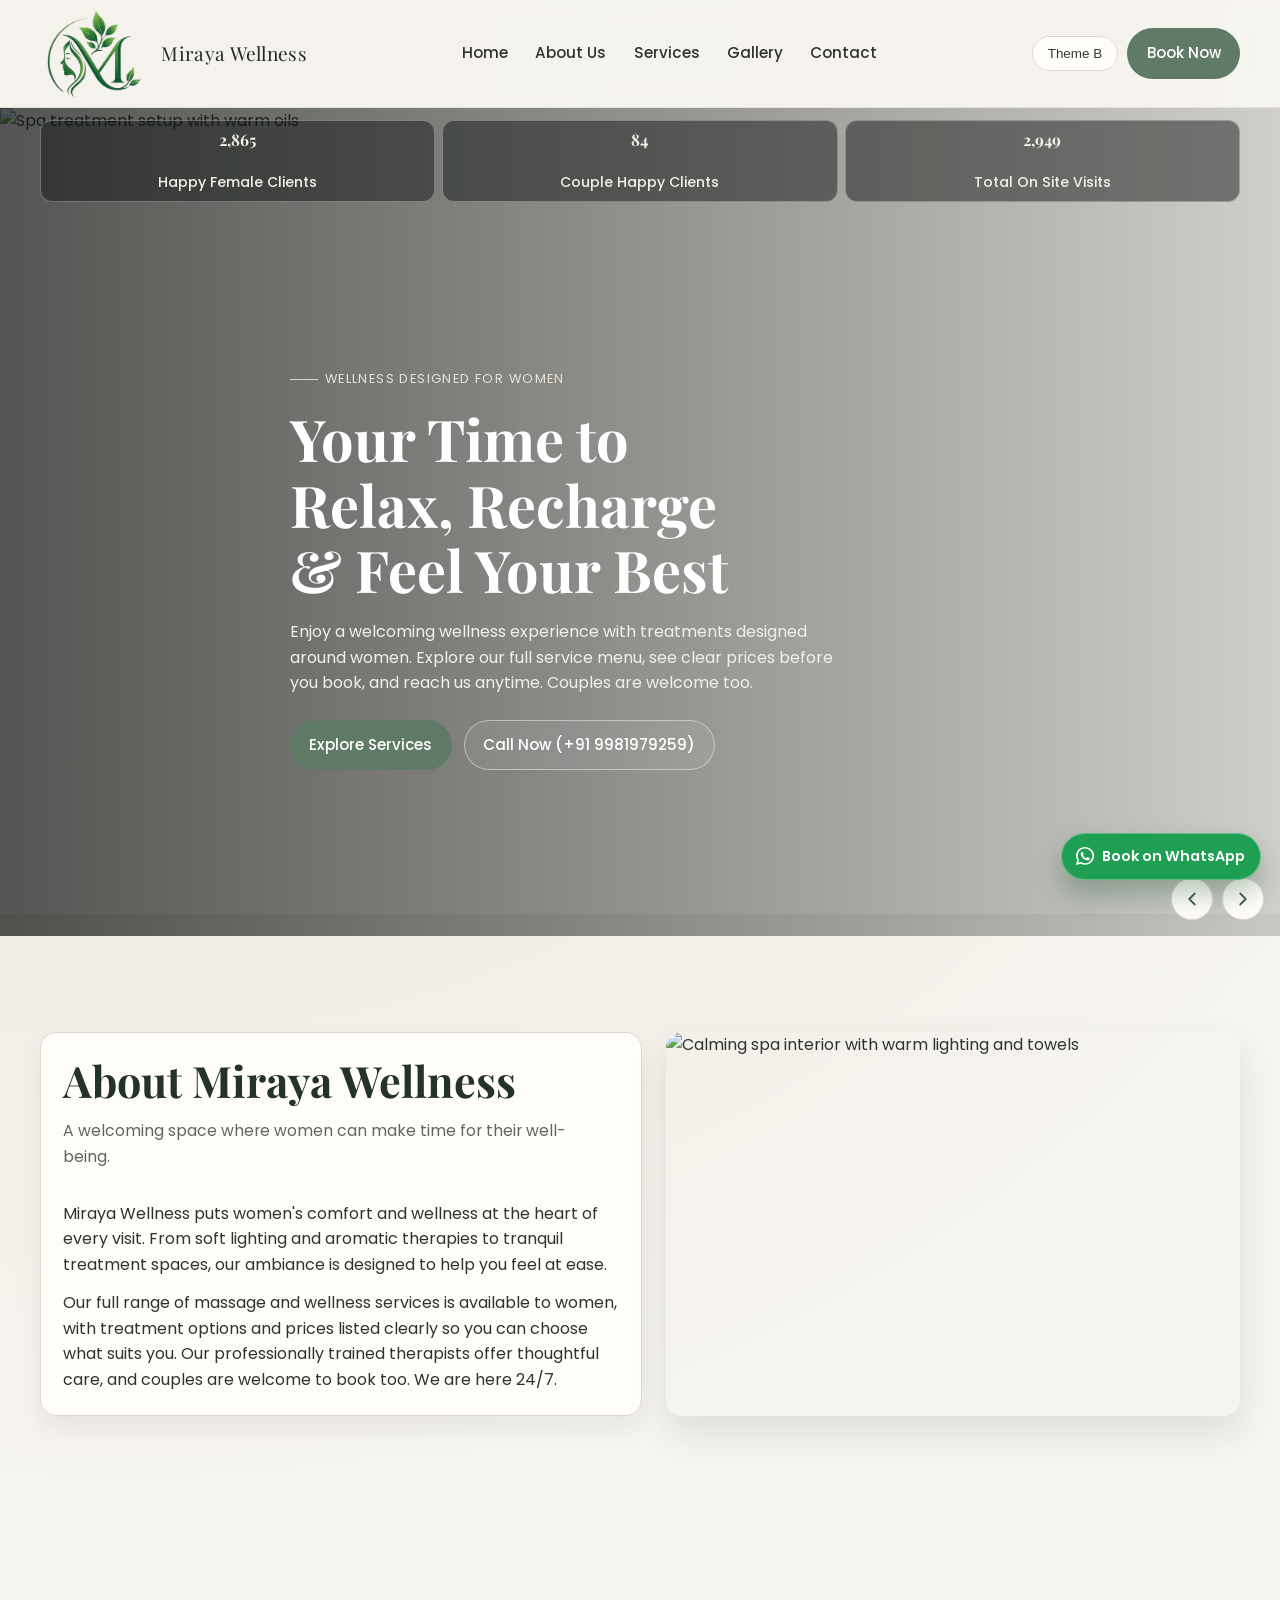
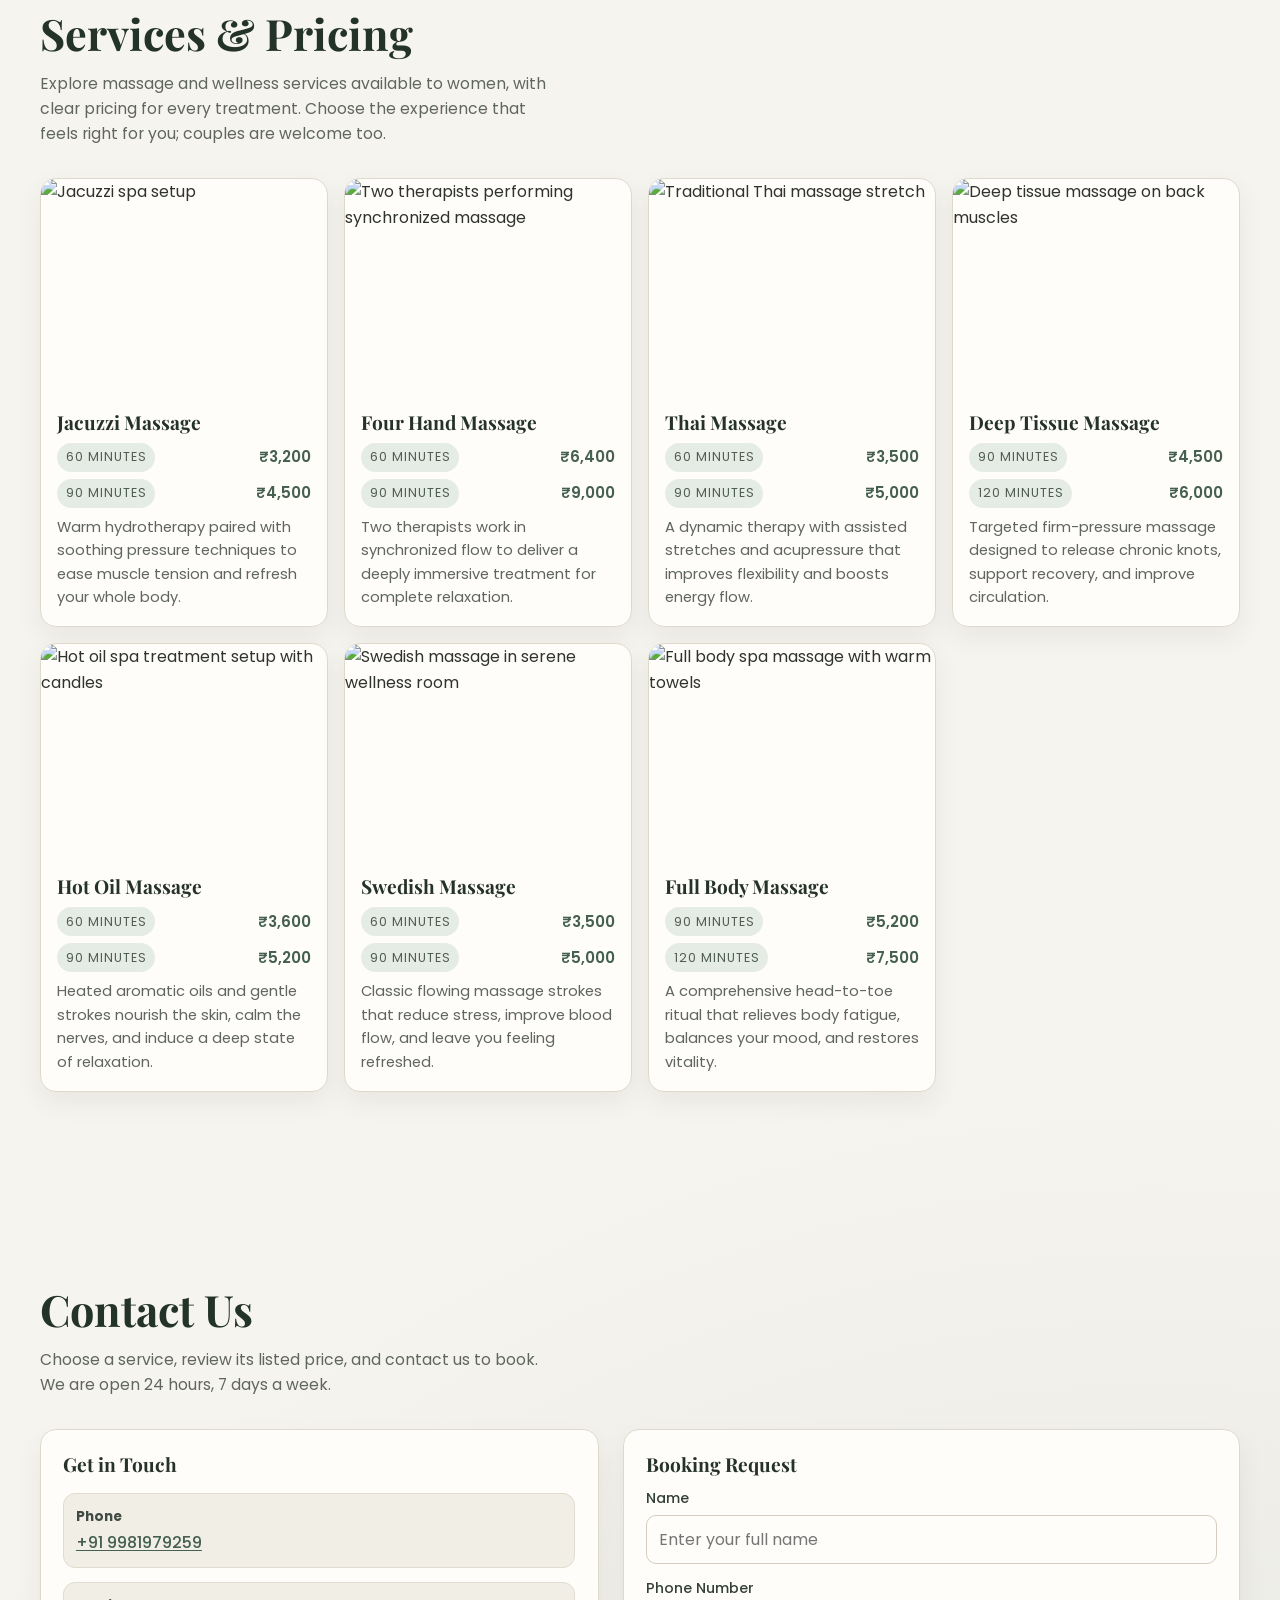
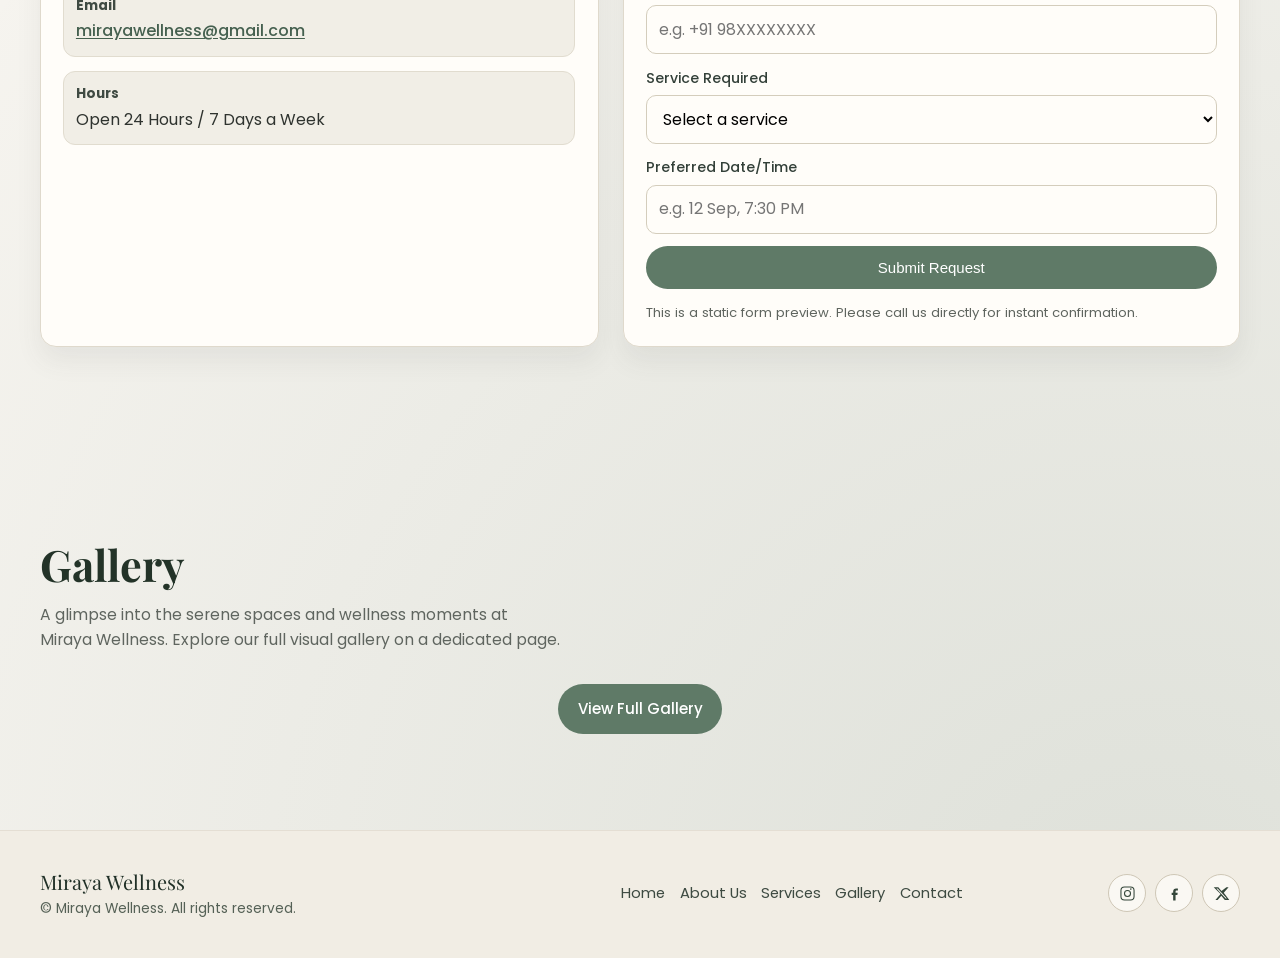
==== index.html @ 585e3d65 "ui fix" ====
﻿<!DOCTYPE html>
<html lang="en">
<head>
  <meta charset="UTF-8" />
  <meta name="viewport" content="width=device-width, initial-scale=1.0" />
  <title>Miraya Wellness | Women's Spa & Wellness</title>
  <meta name="description" content="Women-focused spa and wellness services at Miraya Wellness. Explore treatments with clear pricing and book 24/7. Couples are welcome." />
  <meta name="robots" content="index, follow" />
  <meta name="author" content="Miraya Wellness" />
  <meta name="theme-color" content="#5f7a67" />
  <meta name="theme-color" media="(prefers-color-scheme: dark)" content="#121816" />
  <link rel="canonical" href="https://www.mirayawellness.com/" />
  <link rel="icon" type="image/x-icon" href="assets/favicon.ico" />
  <link rel="icon" type="image/png" sizes="16x16" href="assets/favicon-16x16.png" />
  <link rel="icon" type="image/png" sizes="32x32" href="assets/favicon-32x32.png" />
  <link rel="apple-touch-icon" sizes="180x180" href="assets/apple-touch-icon.png" />
  <link rel="manifest" href="assets/site.webmanifest" />

  <meta property="og:type" content="website" />
  <meta property="og:site_name" content="Miraya Wellness" />
  <meta property="og:title" content="Miraya Wellness | Women's Spa & Wellness" />
  <meta property="og:description" content="Women-focused spa and wellness services, clear treatment pricing, and 24/7 booking. Couples are welcome." />
  <meta property="og:url" content="https://www.mirayawellness.com/" />
  <meta property="og:image" content="https://images.unsplash.com/photo-1544161515-4ab6ce6db874?auto=format&fit=crop&w=1600&q=80" />
  <meta property="og:image:alt" content="Serene spa room at Miraya Wellness" />

  <meta name="twitter:card" content="summary_large_image" />
  <meta name="twitter:title" content="Miraya Wellness | Women's Spa & Wellness" />
  <meta name="twitter:description" content="Women-focused spa and wellness services with clear pricing and 24/7 booking. Couples are welcome." />
  <meta name="twitter:image" content="https://images.unsplash.com/photo-1544161515-4ab6ce6db874?auto=format&fit=crop&w=1600&q=80" />
  <link rel="preconnect" href="https://fonts.googleapis.com" />
  <link rel="preconnect" href="https://fonts.gstatic.com" crossorigin />
  <link href="https://fonts.googleapis.com/css2?family=Playfair+Display:wght@500;600;700&family=Poppins:wght@300;400;500;600&display=swap" rel="stylesheet" />
    <link rel="stylesheet" href="assets/index.css" />
</head>
<body data-theme="a">
  <header class="site-header">
    <div class="container header-wrap">
      <a href="#home" class="brand" aria-label="Miraya Wellness home">
        <img class="brand-mark" src="assets/logo-source3.png" alt="Miraya Wellness logo" loading="eager" />
        <span class="brand-name">Miraya Wellness</span>
      </a>

      <nav class="nav" aria-label="Primary navigation">
        <button class="menu-toggle" id="menuToggle" aria-expanded="false" aria-controls="mobileMenu" aria-label="Toggle menu">
          <span></span>
          <span></span>
          <span></span>
        </button>
        <ul class="nav-links" id="mobileMenu">
          <li><a href="#home">Home</a></li>
          <li><a href="#about">About Us</a></li>
          <li><a href="#services">Services</a></li>
          <li><a href="gallery.html">Gallery</a></li>
          <li><a href="#contact">Contact</a></li>
        </ul>
      </nav>

      <div class="header-actions">
        <button type="button" class="theme-switch" id="themeSwitch" aria-label="Switch color theme" aria-pressed="false">Theme B</button>
        <a class="btn btn-primary" href="#contact">Book Now</a>
      </div>
    </div>
  </header>

  <main>
    <section class="hero" id="home">
      <div class="hero-carousel gallery-carousel" id="galleryCarousel" role="region" aria-roledescription="carousel" aria-label="Spa and wellness photos">
        <div class="gallery-preview-grid" id="galleryTrack">
          <figure class="gallery-preview-item">
            <img src="https://images.unsplash.com/photo-1600334129128-685c5582fd35?auto=format&fit=crop&w=1600&q=80" alt="Spa treatment setup with warm oils" fetchpriority="high" />
          </figure>
          <figure class="gallery-preview-item">
            <img src="https://images.unsplash.com/photo-1544161515-4ab6ce6db874?auto=format&fit=crop&w=1600&q=80" alt="Serene massage room ambiance" />
          </figure>
          <figure class="gallery-preview-item">
            <img src="https://images.unsplash.com/photo-1515377905703-c4788e51af15?auto=format&fit=crop&w=1600&q=80" alt="Relaxing spa environment with towels and candles" />
          </figure>
          <figure class="gallery-preview-item">
            <img src="https://images.unsplash.com/photo-1487412720507-e7ab37603c6f?auto=format&fit=crop&w=1600&q=80" alt="Wellness beauty and skin care session" />
          </figure>
          <figure class="gallery-preview-item">
            <img src="https://images.unsplash.com/photo-1570172619644-dfd03ed5d881?auto=format&fit=crop&w=1600&q=80" alt="Traditional Thai massage stretch" />
          </figure>
        </div>
      </div>
      <div class="hero-carousel-controls gallery-carousel-controls">
        <button class="gallery-carousel-button" id="galleryPrevious" type="button" aria-label="Previous gallery image">
          <svg viewBox="0 0 24 24" aria-hidden="true"><path d="m15 18-6-6 6-6" /></svg>
        </button>
        <button class="gallery-carousel-button" id="galleryNext" type="button" aria-label="Next gallery image">
          <svg viewBox="0 0 24 24" aria-hidden="true"><path d="m9 18 6-6-6-6" /></svg>
        </button>
      </div>
      <div class="container hero-content">
        <span class="eyebrow">Wellness Designed for Women</span>
        <h1>Your Time to Relax, Recharge & Feel Your Best</h1>
        <p>Enjoy a welcoming wellness experience with treatments designed around women. Explore our full service menu, see clear prices before you book, and reach us anytime. Couples are welcome too.</p>
        <div class="hero-cta">
          <a href="#services" class="btn btn-primary">Explore Services</a>
          <a href="tel:+919981979259" class="btn btn-outline">Call Now (+91 9981979259)</a>
        </div>
      </div>
      <div class="container hero-stats" aria-label="Miraya Wellness statistics">
        <div class="stats-grid">
          <article class="stat-card">
            <p class="stat-value">2,865</p>
            <h2 class="stat-label">Happy Female Clients</h2>
          </article>
          <article class="stat-card">
            <p class="stat-value">84</p>
            <h2 class="stat-label">Couple Happy Clients</h2>
          </article>
          <article class="stat-card">
            <p class="stat-value">2,949</p>
            <h2 class="stat-label">Total On Site Visits</h2>
          </article>
        </div>
      </div>
    </section>

    <section class="section" id="about">
      <div class="container about-grid">
        <article class="about-card reveal">
          <h2 class="section-title">About Miraya Wellness</h2>
          <p class="section-subtitle">A welcoming space where women can make time for their well-being.</p>
          <p>Miraya Wellness puts women's comfort and wellness at the heart of every visit. From soft lighting and aromatic therapies to tranquil treatment spaces, our ambiance is designed to help you feel at ease.</p>
          <p>Our full range of massage and wellness services is available to women, with treatment options and prices listed clearly so you can choose what suits you. Our professionally trained therapists offer thoughtful care, and couples are welcome to book too. We are here 24/7.</p>
        </article>
        <figure class="about-image reveal">
          <img src="https://images.unsplash.com/photo-1519823551278-64ac92734fb1?auto=format&fit=crop&w=1200&q=80" alt="Calming spa interior with warm lighting and towels" loading="lazy" />
        </figure>
      </div>
    </section>

    <section class="section" id="services">
      <div class="container">
        <h2 class="section-title reveal">Services & Pricing</h2>
        <p class="section-subtitle reveal">Explore massage and wellness services available to women, with clear pricing for every treatment. Choose the experience that feels right for you; couples are welcome too.</p>

        <div class="services-grid">
          <article class="service-card reveal">
            <img class="service-image" src="https://images.unsplash.com/photo-1540555700478-4be289fbecef?auto=format&fit=crop&w=900&q=80" alt="Jacuzzi spa setup" loading="lazy" />
            <div class="service-body">
              <div class="service-head">
                <h3 class="service-name">Jacuzzi Massage</h3>
              </div>
              <div class="service-options">
                <div class="service-option">
                  <span class="duration">60 Minutes</span>
                  <span class="price">₹3,200</span>
                </div>
                <div class="service-option">
                  <span class="duration">90 Minutes</span>
                  <span class="price">₹4,500</span>
                </div>
              </div>
              <p>Warm hydrotherapy paired with soothing pressure techniques to ease muscle tension and refresh your whole body.</p>
            </div>
          </article>

          <article class="service-card reveal">
            <img class="service-image" src="https://images.unsplash.com/photo-1616394584738-fc6e612e71b9?auto=format&fit=crop&w=900&q=80" alt="Two therapists performing synchronized massage" loading="lazy" />
            <div class="service-body">
              <div class="service-head">
                <h3 class="service-name">Four Hand Massage</h3>
              </div>
              <div class="service-options">
                <div class="service-option">
                  <span class="duration">60 Minutes</span>
                  <span class="price">₹6,400</span>
                </div>
                <div class="service-option">
                  <span class="duration">90 Minutes</span>
                  <span class="price">₹9,000</span>
                </div>
              </div>
              <p>Two therapists work in synchronized flow to deliver a deeply immersive treatment for complete relaxation.</p>
            </div>
          </article>

          <article class="service-card reveal">
            <img class="service-image" src="https://images.unsplash.com/photo-1570172619644-dfd03ed5d881?auto=format&fit=crop&w=900&q=80" alt="Traditional Thai massage stretch" loading="lazy" />
            <div class="service-body">
              <div class="service-head">
                <h3 class="service-name">Thai Massage</h3>
              </div>
              <div class="service-options">
                <div class="service-option">
                  <span class="duration">60 Minutes</span>
                  <span class="price">₹3,500</span>
                </div>
                <div class="service-option">
                  <span class="duration">90 Minutes</span>
                  <span class="price">₹5,000</span>
                </div>
              </div>
              <p>A dynamic therapy with assisted stretches and acupressure that improves flexibility and boosts energy flow.</p>
            </div>
          </article>

          <article class="service-card reveal">
            <img class="service-image" src="https://images.unsplash.com/photo-1470252649378-9c29740c9fa8?auto=format&fit=crop&w=900&q=80" alt="Deep tissue massage on back muscles" loading="lazy" />
            <div class="service-body">
              <div class="service-head">
                <h3 class="service-name">Deep Tissue Massage</h3>
              </div>
              <div class="service-options">
                <div class="service-option">
                  <span class="duration">90 Minutes</span>
                  <span class="price">₹4,500</span>
                </div>
                <div class="service-option">
                  <span class="duration">120 Minutes</span>
                  <span class="price">₹6,000</span>
                </div>
              </div>
              <p>Targeted firm-pressure massage designed to release chronic knots, support recovery, and improve circulation.</p>
            </div>
          </article>

          <article class="service-card reveal">
            <img class="service-image" src="https://images.unsplash.com/photo-1600334129128-685c5582fd35?auto=format&fit=crop&w=900&q=80" alt="Hot oil spa treatment setup with candles" loading="lazy" />
            <div class="service-body">
              <div class="service-head">
                <h3 class="service-name">Hot Oil Massage</h3>
              </div>
              <div class="service-options">
                <div class="service-option">
                  <span class="duration">60 Minutes</span>
                  <span class="price">₹3,600</span>
                </div>
                <div class="service-option">
                  <span class="duration">90 Minutes</span>
                  <span class="price">₹5,200</span>
                </div>
              </div>
              <p>Heated aromatic oils and gentle strokes nourish the skin, calm the nerves, and induce a deep state of relaxation.</p>
            </div>
          </article>

          <article class="service-card reveal">
            <img class="service-image" src="https://images.unsplash.com/photo-1596178065887-1198b6148b2b?auto=format&fit=crop&w=900&q=80" alt="Swedish massage in serene wellness room" loading="lazy" />
            <div class="service-body">
              <div class="service-head">
                <h3 class="service-name">Swedish Massage</h3>
              </div>
              <div class="service-options">
                <div class="service-option">
                  <span class="duration">60 Minutes</span>
                  <span class="price">₹3,500</span>
                </div>
                <div class="service-option">
                  <span class="duration">90 Minutes</span>
                  <span class="price">₹5,000</span>
                </div>
              </div>
              <p>Classic flowing massage strokes that reduce stress, improve blood flow, and leave you feeling refreshed.</p>
            </div>
          </article>

          <article class="service-card reveal">
            <img class="service-image" src="https://images.unsplash.com/photo-1608571423539-e951a7f4a34b?auto=format&fit=crop&w=900&q=80" alt="Full body spa massage with warm towels" loading="lazy" />
            <div class="service-body">
              <div class="service-head">
                <h3 class="service-name">Full Body Massage</h3>
              </div>
              <div class="service-options">
                <div class="service-option">
                  <span class="duration">90 Minutes</span>
                  <span class="price">₹5,200</span>
                </div>
                <div class="service-option">
                  <span class="duration">120 Minutes</span>
                  <span class="price">₹7,500</span>
                </div>
              </div>
              <p>A comprehensive head-to-toe ritual that relieves body fatigue, balances your mood, and restores vitality.</p>
            </div>
          </article>
        </div>
      </div>
    </section>

    <section class="section" id="contact">
      <div class="container">
        <h2 class="section-title reveal">Contact Us</h2>
        <p class="section-subtitle reveal">Choose a service, review its listed price, and contact us to book. We are open 24 hours, 7 days a week.</p>

        <div class="contact-grid">
          <article class="contact-card reveal">
            <h3 class="service-name">Get in Touch</h3>
            <ul class="contact-list">
              <li>
                <strong>Phone</strong>
                <a href="tel:+919981979259">+91 9981979259</a>
              </li>
              <li>
                <strong>Email</strong>
                <a href="mailto:mirayawellness@gmail.com">mirayawellness@gmail.com</a>
              </li>
              <li>
                <strong>Hours</strong>
                Open 24 Hours / 7 Days a Week
              </li>
            </ul>
          </article>

          <article class="form-card reveal">
            <h3 class="service-name">Booking Request</h3>
            <form>
              <div class="field">
                <label for="name">Name</label>
                <input id="name" name="name" type="text" placeholder="Enter your full name" required />
              </div>
              <div class="field">
                <label for="phone">Phone Number</label>
                <input id="phone" name="phone" type="tel" placeholder="e.g. +91 98XXXXXXXX" required />
              </div>
              <div class="field">
                <label for="service">Service Required</label>
                <select id="service" name="service" required>
                  <option value="" selected disabled>Select a service</option>
                  <option>Jacuzzi Massage</option>
                  <option>Four Hand Massage</option>
                  <option>Thai Massage</option>
                  <option>Deep Tissue Massage</option>
                  <option>Hot Oil Massage</option>
                  <option>Swedish Massage</option>
                  <option>Full Body Massage</option>
                </select>
              </div>
              <div class="field">
                <label for="datetime">Preferred Date/Time</label>
                <input id="datetime" name="datetime" type="text" placeholder="e.g. 12 Sep, 7:30 PM" required />
              </div>
              <button type="submit" class="btn btn-primary">Submit Request</button>
              <p class="form-note">This is a static form preview. Please call us directly for instant confirmation.</p>
            </form>
          </article>
        </div>
      </div>
    </section>

    <section class="section" id="gallery">
      <div class="container">
        <h2 class="section-title reveal">Gallery</h2>
        <p class="section-subtitle reveal">A glimpse into the serene spaces and wellness moments at Miraya Wellness. Explore our full visual gallery on a dedicated page.</p>
        <div class="gallery-preview-cta reveal">
          <a class="btn btn-primary" href="gallery.html">View Full Gallery</a>
        </div>
      </div>
    </section>
  </main>

  <footer class="site-footer">
    <div class="container footer-wrap">
      <div>
        <p class="footer-brand">Miraya Wellness</p>
        <p class="copyright">&copy; Miraya Wellness. All rights reserved.</p>
      </div>

      <ul class="footer-links" aria-label="Quick links">
        <li><a href="#home">Home</a></li>
        <li><a href="#about">About Us</a></li>
        <li><a href="#services">Services</a></li>
        <li><a href="gallery.html">Gallery</a></li>
        <li><a href="#contact">Contact</a></li>
      </ul>

      <div class="footer-social" aria-label="Social links">
        <a href="https://www.instagram.com/mirayawellness/" class="social-link" aria-label="Instagram" target="_blank" rel="noopener noreferrer">
          <svg viewBox="0 0 24 24" aria-hidden="true"><path d="M7.75 2h8.5A5.75 5.75 0 0 1 22 7.75v8.5A5.75 5.75 0 0 1 16.25 22h-8.5A5.75 5.75 0 0 1 2 16.25v-8.5A5.75 5.75 0 0 1 7.75 2zm0 1.5A4.25 4.25 0 0 0 3.5 7.75v8.5a4.25 4.25 0 0 0 4.25 4.25h8.5a4.25 4.25 0 0 0 4.25-4.25v-8.5a4.25 4.25 0 0 0-4.25-4.25h-8.5zm8.97 1.15a1.13 1.13 0 1 1 0 2.26 1.13 1.13 0 0 1 0-2.26zM12 7a5 5 0 1 1 0 10 5 5 0 0 1 0-10zm0 1.5a3.5 3.5 0 1 0 0 7 3.5 3.5 0 0 0 0-7z"/></svg>
        </a>
        <a href="#" class="social-link" aria-label="Facebook">
          <svg viewBox="0 0 24 24" aria-hidden="true"><path d="M13.5 22v-8h2.6l.4-3h-3v-1.9c0-.9.3-1.5 1.6-1.5h1.7V5a20.8 20.8 0 0 0-2.5-.1c-2.5 0-4.2 1.5-4.2 4.3V11H8v3h2.1v8h3.4z"/></svg>
        </a>
        <a href="#" class="social-link" aria-label="X">
          <svg viewBox="0 0 24 24" aria-hidden="true"><path d="M18.9 3H22l-6.8 7.8L23 21h-6.3l-5-6-5.2 6H3.4l7.3-8.4L1 3h6.5l4.5 5.4L18.9 3zm-1.1 16h1.7L6.6 4.9H4.8L17.8 19z"/></svg>
        </a>
      </div>
    </div>
  </footer>

  <a class="whatsapp-float" href="https://wa.me/919981979259?text=Hello%20Miraya%20Wellness%2C%20I%20would%20like%20to%20book%20a%20session." target="_blank" rel="noopener noreferrer" aria-label="Book on WhatsApp">
    <svg viewBox="0 0 24 24" aria-hidden="true"><path d="M20.52 3.48A11.8 11.8 0 0 0 12.08.02C5.56-.1.18 5.14.02 11.7a11.9 11.9 0 0 0 1.62 6L0 24l6.49-1.69a11.77 11.77 0 0 0 5.56 1.41h.03c6.51 0 11.86-5.24 11.99-11.79.06-3.17-1.15-6.17-3.55-8.45zM12.08 21.7h-.02a9.73 9.73 0 0 1-4.95-1.35l-.35-.2-3.85 1 1.03-3.75-.23-.38a9.76 9.76 0 0 1-1.5-5.2c.12-5.41 4.55-9.7 9.92-9.7h.02c2.59 0 5.02 1 6.85 2.82a9.72 9.72 0 0 1 2.86 6.9c-.11 5.42-4.55 9.86-9.88 9.86zm5.46-7.4c-.3-.16-1.77-.87-2.04-.98-.27-.1-.46-.16-.66.16-.2.3-.76.98-.94 1.18-.17.2-.34.23-.63.08-.3-.16-1.24-.45-2.36-1.45a8.68 8.68 0 0 1-1.6-1.98c-.17-.3-.02-.45.13-.61.13-.13.3-.34.45-.5.16-.17.2-.3.3-.5.1-.2.04-.38-.02-.53-.08-.16-.66-1.58-.91-2.16-.23-.57-.47-.49-.66-.5h-.56c-.2 0-.53.07-.8.38-.28.3-1.06 1.03-1.06 2.52 0 1.48 1.09 2.92 1.24 3.12.15.2 2.11 3.22 5.11 4.52.71.31 1.27.49 1.7.62.72.22 1.37.19 1.88.11.58-.08 1.77-.72 2.02-1.42.24-.7.24-1.3.17-1.42-.07-.11-.26-.18-.56-.33z"/></svg>
    <span>Book on WhatsApp</span>
  </a>

    <script src="assets/index.js"></script>
</body>
</html>
---- assets/index.css ----
﻿:root {
      --bg: #f6f4ef;
      --surface: #fffdf9;
      --surface-soft: #f1eee6;
      --primary: #5f7a67;
      --primary-dark: #45604f;
      --accent: #b28d67;
      --text: #2f332f;
      --text-muted: #5f655f;
      --border: #dfd9cc;
      --shadow: 0 16px 36px rgba(54, 63, 54, 0.12);
      --radius: 16px;
      --radius-sm: 12px;
      --maxw: 1200px;
      --header-h: 94px;
    }

    body[data-theme="b"] {
      --bg: #121816;
      --surface: #1b2420;
      --surface-soft: #243029;
      --primary: #8fb29a;
      --primary-dark: #73977f;
      --accent: #ceb089;
      --text: #e4ede7;
      --text-muted: #b8c7bc;
      --border: #33433a;
      --shadow: 0 16px 36px rgba(3, 8, 6, 0.45);
    }

    body[data-theme="b"] {
      background:
        radial-gradient(circle at 10% 0%, rgba(206, 176, 137, 0.14) 0, rgba(206, 176, 137, 0) 35%),
        radial-gradient(circle at 90% 100%, rgba(143, 178, 154, 0.12) 0, rgba(143, 178, 154, 0) 35%),
        var(--bg);
    }

    body[data-theme="b"] .site-header {
      background: rgba(18, 24, 22, 0.88);
      border-bottom-color: rgba(65, 83, 73, 0.62);
    }

    body[data-theme="b"] .brand-name,
    body[data-theme="b"] .section-title,
    body[data-theme="b"] .service-name,
    body[data-theme="b"] .footer-brand {
      color: #eef5ef;
    }

    body[data-theme="b"] .menu-toggle,
    body[data-theme="b"] .theme-switch,
    body[data-theme="b"] input,
    body[data-theme="b"] select {
      background: #1d2722;
      color: #e5ede7;
      border-color: #3a4b41;
    }

    body[data-theme="b"] .menu-toggle span {
      background: #e3ece6;
    }

    body[data-theme="b"] .nav-links {
      background: #1b2420;
      border-color: #3a4a41;
    }

    body[data-theme="b"] .nav-links a {
      color: #dce9df;
    }

    body[data-theme="b"] .nav-links a:hover {
      background: #2b3a32;
      color: #f3f8f4;
    }

    body[data-theme="b"] .hero::after {
      background: linear-gradient(to top, rgba(18, 24, 22, 1), rgba(18, 24, 22, 0));
    }

    body[data-theme="b"] .site-footer {
      background: #161f1b;
      border-top-color: rgba(65, 83, 73, 0.6);
    }

    body[data-theme="b"] .footer-links a,
    body[data-theme="b"] .copyright {
      color: #aebdb2;
    }

    body[data-theme="b"] .social-link {
      background: #1e2823;
      border-color: #3a4a41;
      color: #d2e2d6;
    }

    body[data-theme="b"] .contact-list li {
      border-color: #3a4a41;
    }

    body[data-theme="b"] .contact-list strong,
    body[data-theme="b"] label,
    body[data-theme="b"] .duration {
      color: #c8d8cc;
    }

    body[data-theme="b"] .duration {
      background: #2d3d34;
    }

    * {
      box-sizing: border-box;
      margin: 0;
      padding: 0;
    }

    html {
      scroll-behavior: smooth;
    }

    body {
      font-family: "Poppins", sans-serif;
      color: var(--text);
      background:
        radial-gradient(circle at 10% 0%, rgba(178, 141, 103, 0.16) 0, rgba(178, 141, 103, 0) 35%),
        radial-gradient(circle at 90% 100%, rgba(95, 122, 103, 0.16) 0, rgba(95, 122, 103, 0) 35%),
        var(--bg);
      line-height: 1.6;
      overflow-x: hidden;
    }

    img {
      width: 100%;
      display: block;
      border-radius: var(--radius-sm);
      object-fit: cover;
    }

    a {
      color: inherit;
      text-decoration: none;
    }

    .container {
      width: min(100% - 2rem, var(--maxw));
      margin: 0 auto;
    }

    .section {
      padding: 4.5rem 0;
    }

    .section-title {
      font-family: "Playfair Display", serif;
      font-size: clamp(1.8rem, 4vw, 2.7rem);
      line-height: 1.2;
      margin-bottom: 0.7rem;
      color: #233328;
    }

    .section-subtitle {
      color: var(--text-muted);
      max-width: 58ch;
      font-size: 0.98rem;
      margin-bottom: 2rem;
    }

    .btn {
      display: inline-flex;
      align-items: center;
      justify-content: center;
      gap: 0.45rem;
      border: 1px solid transparent;
      border-radius: 999px;
      padding: 0.75rem 1.15rem;
      font-size: 0.94rem;
      font-weight: 500;
      cursor: pointer;
      transition: transform 0.2s ease, background-color 0.2s ease, border-color 0.2s ease, color 0.2s ease;
    }

    .btn:focus-visible,
    .menu-toggle:focus-visible,
    input:focus-visible,
    select:focus-visible {
      outline: 2px solid var(--accent);
      outline-offset: 2px;
    }

    .btn:hover {
      transform: translateY(-2px);
    }

    .btn-primary {
      background: var(--primary);
      color: #fff;
    }

    .btn-primary:hover {
      background: var(--primary-dark);
    }

    .btn-outline {
      border-color: rgba(255, 255, 255, 0.45);
      color: #fff;
      background: rgba(255, 255, 255, 0.06);
      backdrop-filter: blur(2px);
    }

    .btn-outline:hover {
      border-color: #fff;
      background: rgba(255, 255, 255, 0.18);
    }

    .site-header {
      position: sticky;
      top: 0;
      z-index: 50;
      height: var(--header-h);
      backdrop-filter: blur(12px);
      background: rgba(246, 244, 239, 0.88);
      border-bottom: 1px solid rgba(223, 217, 204, 0.65);
    }

    .header-wrap {
      height: 100%;
      display: flex;
      align-items: center;
      justify-content: space-between;
      gap: 1rem;
    }

    .brand {
      display: inline-flex;
      align-items: center;
      gap: 0.9rem;
      white-space: nowrap;
    }

    .brand-mark {
      width: auto;
      height: 76px;
      max-width: min(240px, 48vw);
      object-fit: contain;
      border: 0;
      box-shadow: none;
      background: transparent;
    }

    .brand-name {
      font-family: "Playfair Display", serif;
      font-size: 1.15rem;
      color: #1f2d24;
      letter-spacing: 0.3px;
    }

    .menu-toggle {
      width: 44px;
      height: 44px;
      border: 1px solid var(--border);
      background: var(--surface);
      border-radius: 10px;
      display: inline-flex;
      flex-direction: column;
      justify-content: center;
      gap: 5px;
      align-items: center;
      cursor: pointer;
    }

    .menu-toggle span {
      display: block;
      width: 18px;
      height: 2px;
      background: #2f372f;
      border-radius: 2px;
      transition: transform 0.2s ease, opacity 0.2s ease;
    }

    .menu-toggle[aria-expanded="true"] span:nth-child(1) {
      transform: translateY(7px) rotate(45deg);
    }

    .menu-toggle[aria-expanded="true"] span:nth-child(2) {
      opacity: 0;
    }

    .menu-toggle[aria-expanded="true"] span:nth-child(3) {
      transform: translateY(-7px) rotate(-45deg);
    }

    .nav-links {
      list-style: none;
      display: none;
      position: absolute;
      left: 1rem;
      right: 1rem;
      top: calc(var(--header-h) - 2px);
      background: var(--surface);
      border: 1px solid var(--border);
      border-radius: var(--radius-sm);
      box-shadow: var(--shadow);
      padding: 0.85rem;
      animation: drop-in 0.2s ease;
    }

    .nav-links.open {
      display: grid;
      gap: 0.2rem;
    }

    .nav-links a {
      display: block;
      padding: 0.72rem 0.7rem;
      border-radius: 10px;
      color: #2d342d;
      font-weight: 500;
      font-size: 0.95rem;
    }

    .nav-links a:hover {
      background: var(--surface-soft);
      color: #1f2822;
    }

    .header-actions {
      display: flex;
      align-items: center;
      gap: 0.6rem;
    }

    .header-actions .btn {
      display: none;
    }

    .theme-switch {
      border: 1px solid var(--border);
      background: var(--surface);
      color: #2e3a31;
      padding: 0.52rem 0.8rem;
      border-radius: 999px;
      font-size: 0.84rem;
      font-weight: 500;
      cursor: pointer;
      transition: transform 0.2s ease, border-color 0.2s ease;
    }

    .theme-switch:hover {
      transform: translateY(-1px);
      border-color: #a8b6a8;
    }

    .theme-switch:focus-visible {
      outline: 2px solid var(--accent);
      outline-offset: 2px;
    }

    .hero-stats {
      position: absolute;
      inset: 0 0 auto;
      z-index: 1;
      padding-top: 0.75rem;
    }

    .stats-grid {
      display: grid;
      grid-template-columns: repeat(3, minmax(0, 1fr));
      gap: 0.45rem;
    }

    .stat-card {
      text-align: center;
      padding: 0.55rem 0.35rem;
      border: 1px solid rgba(255, 255, 255, 0.3);
      border-radius: var(--radius-sm);
      background: rgba(16, 20, 17, 0.48);
    }

    .stat-value {
      color: #fff;
      font-family: "Playfair Display", serif;
      font-size: clamp(1.05rem, 4vw, 1.8rem);
      font-weight: 700;
      line-height: 1.2;
    }

    .stat-label {
      color: #f2f0eb;
      font-size: clamp(0.58rem, 2.5vw, 0.88rem);
      font-weight: 500;
      line-height: 1.35;
      margin-top: 0.35rem;
    }

    .hero {
      min-height: min(88vh, 760px);
      display: flex;
      align-items: center;
      position: relative;
      isolation: isolate;
      padding: 8rem 0 5rem;
    }

    .hero::after {
      content: "";
      position: absolute;
      inset: 0;
      background: linear-gradient(90deg, rgba(16, 20, 17, 0.72), rgba(16, 20, 17, 0.2));
      z-index: -1;
    }

    .hero-carousel {
      position: absolute;
      inset: 0;
      z-index: -2;
      margin: 0;
    }

    .hero-carousel .gallery-preview-grid {
      height: 100%;
      grid-auto-columns: 100%;
      gap: 0;
      padding: 0;
      scrollbar-width: none;
    }

    .hero-carousel .gallery-preview-grid::-webkit-scrollbar {
      display: none;
    }

    .hero-carousel .gallery-preview-item {
      height: 100%;
      border: 0;
      border-radius: 0;
      box-shadow: none;
    }

    .hero-carousel .gallery-preview-item img {
      height: 100%;
      aspect-ratio: auto;
    }

    .hero-carousel-controls {
      position: absolute;
      right: 1rem;
      bottom: 1rem;
      z-index: 2;
      justify-content: flex-end;
      margin: 0;
    }

    .hero-carousel .gallery-carousel-button {
      border-color: rgba(255, 255, 255, 0.65);
      background: rgba(16, 20, 17, 0.5);
      color: #fff;
    }

    .hero-carousel .gallery-carousel-button:hover {
      background: var(--primary);
    }

    .hero-content {
      position: relative;
      z-index: 1;
      color: #fff;
      max-width: 700px;
      padding: 1.5rem 0;
      animation: fade-up 0.9s ease both;
    }

    .eyebrow {
      display: inline-flex;
      align-items: center;
      gap: 0.42rem;
      font-size: 0.8rem;
      letter-spacing: 0.11em;
      text-transform: uppercase;
      margin-bottom: 1rem;
      color: #e7e2d4;
    }

    .eyebrow::before {
      content: "";
      width: 28px;
      height: 1px;
      background: currentColor;
      opacity: 0.85;
    }

    .hero h1 {
      font-family: "Playfair Display", serif;
      font-size: clamp(2.05rem, 6vw, 3.6rem);
      line-height: 1.14;
      margin-bottom: 1rem;
      text-wrap: balance;
    }

    .hero p {
      max-width: 56ch;
      color: #f2f0eb;
      font-size: 1rem;
      margin-bottom: 1.5rem;
    }

    .hero-cta {
      display: flex;
      flex-wrap: wrap;
      gap: 0.75rem;
    }

    .about-grid,
    .contact-grid {
      display: grid;
      gap: 1.2rem;
    }

    .about-card {
      background: var(--surface);
      border: 1px solid var(--border);
      border-radius: var(--radius);
      padding: 1.25rem;
      box-shadow: 0 14px 25px rgba(71, 79, 72, 0.08);
      align-self: center;
    }

    .about-card p + p {
      margin-top: 0.8rem;
    }

    .about-image {
      border-radius: var(--radius);
      overflow: hidden;
      box-shadow: var(--shadow);
      min-height: 280px;
    }

    .services-grid {
      display: grid;
      gap: 1rem;
      grid-template-columns: repeat(auto-fit, minmax(245px, 1fr));
    }

    .gallery-carousel {
      margin-bottom: 1.4rem;
    }

    .gallery-preview-grid {
      display: grid;
      grid-auto-columns: 100%;
      grid-auto-flow: column;
      gap: 1rem;
      overflow-x: auto;
      overscroll-behavior-inline: contain;
      scroll-behavior: smooth;
      scroll-snap-type: x mandatory;
      scrollbar-width: thin;
      padding: 0.25rem 0 0.8rem;
    }

    .gallery-preview-item {
      min-width: 0;
      scroll-snap-align: start;
      border-radius: var(--radius);
      overflow: hidden;
      border: 1px solid var(--border);
      box-shadow: 0 10px 24px rgba(71, 79, 72, 0.1);
      background: var(--surface);
    }

    .gallery-preview-item img {
      border-radius: 0;
      aspect-ratio: 4 / 3;
      object-fit: cover;
      transition: transform 0.35s ease;
    }

    .gallery-carousel-controls {
      display: flex;
      justify-content: flex-end;
      gap: 0.55rem;
      margin-top: 0.7rem;
    }

    .gallery-carousel-button {
      width: 42px;
      height: 42px;
      display: inline-grid;
      place-items: center;
      border: 1px solid var(--border);
      border-radius: 50%;
      background: var(--surface);
      color: var(--primary-dark);
      cursor: pointer;
      transition: background-color 0.2s ease, color 0.2s ease;
    }

    .gallery-carousel-button:hover {
      background: var(--primary);
      color: #fff;
    }

    .gallery-carousel-button:focus-visible {
      outline: 2px solid var(--accent);
      outline-offset: 2px;
    }

    .gallery-carousel-button svg {
      width: 22px;
      height: 22px;
      fill: none;
      stroke: currentColor;
      stroke-linecap: round;
      stroke-linejoin: round;
      stroke-width: 2;
    }

    .gallery-preview-item:hover img {
      transform: scale(1.04);
    }

    .gallery-preview-cta {
      display: flex;
      justify-content: center;
    }

    .service-card {
      border: 1px solid var(--border);
      background: var(--surface);
      border-radius: var(--radius);
      overflow: hidden;
      box-shadow: 0 10px 24px rgba(71, 79, 72, 0.08);
      display: flex;
      flex-direction: column;
      transition: transform 0.22s ease, box-shadow 0.22s ease;
      animation: fade-up 0.8s ease both;
    }

    .service-card:hover {
      transform: translateY(-4px);
      box-shadow: 0 18px 32px rgba(64, 78, 67, 0.16);
    }

    .service-image {
      aspect-ratio: 4 / 3;
      border-radius: 0;
    }

    .service-body {
      padding: 1rem;
      display: grid;
      gap: 0.5rem;
    }

    .service-head {
      display: flex;
      justify-content: space-between;
      align-items: baseline;
      gap: 0.7rem;
    }

    .service-options {
      display: grid;
      gap: 0.45rem;
    }

    .service-option {
      display: flex;
      justify-content: space-between;
      align-items: center;
      gap: 0.7rem;
    }

    .service-name {
      font-family: "Playfair Display", serif;
      font-size: 1.2rem;
      line-height: 1.3;
      color: #25322a;
    }

    .price {
      color: var(--primary-dark);
      font-weight: 600;
      font-size: 0.95rem;
      white-space: nowrap;
    }

    .duration {
      display: inline-flex;
      width: fit-content;
      font-size: 0.78rem;
      letter-spacing: 0.08em;
      text-transform: uppercase;
      color: #4f5e52;
      background: #e5ece5;
      border-radius: 999px;
      padding: 0.28rem 0.54rem;
    }

    .service-body p {
      color: var(--text-muted);
      font-size: 0.92rem;
    }

    .contact-card,
    .form-card {
      border-radius: var(--radius);
      border: 1px solid var(--border);
      background: var(--surface);
      box-shadow: 0 14px 26px rgba(71, 79, 72, 0.08);
      padding: 1.15rem;
    }

    .contact-list {
      list-style: none;
      display: grid;
      gap: 0.9rem;
      margin-top: 1rem;
    }

    .contact-list li {
      background: var(--surface-soft);
      border: 1px solid #e1dccf;
      border-radius: 12px;
      padding: 0.72rem;
    }

    .contact-list strong {
      display: block;
      font-size: 0.84rem;
      color: #3f4a42;
      margin-bottom: 0.15rem;
    }

    .contact-list a {
      color: var(--primary-dark);
      font-weight: 500;
      text-decoration: underline;
      text-underline-offset: 2px;
    }

    form {
      display: grid;
      gap: 0.8rem;
      margin-top: 0.6rem;
    }

    .field {
      display: grid;
      gap: 0.38rem;
    }

    label {
      font-size: 0.88rem;
      font-weight: 500;
      color: #334039;
    }

    input,
    select {
      font: inherit;
      width: 100%;
      border: 1px solid #d4cdbc;
      background: #fffdf9;
      border-radius: 10px;
      padding: 0.66rem 0.74rem;
    }

    .form-note {
      font-size: 0.82rem;
      color: var(--text-muted);
    }

    .site-footer {
      padding: 2.2rem 0 2.4rem;
      border-top: 1px solid rgba(223, 217, 204, 0.7);
      background: #f1ede4;
    }

    .footer-wrap {
      display: grid;
      gap: 1rem;
    }

    .footer-brand {
      font-family: "Playfair Display", serif;
      color: #203027;
      font-size: 1.25rem;
    }

    .footer-links {
      list-style: none;
      display: flex;
      flex-wrap: wrap;
      gap: 0.9rem;
    }

    .footer-links a {
      color: #3d4a41;
      font-size: 0.92rem;
    }

    .footer-social {
      display: flex;
      gap: 0.55rem;
    }

    .social-link {
      width: 38px;
      height: 38px;
      border: 1px solid #cfc7b6;
      border-radius: 50%;
      display: inline-grid;
      place-items: center;
      background: #faf8f3;
      color: #34463a;
      transition: transform 0.2s ease, border-color 0.2s ease;
    }

    .social-link:hover {
      transform: translateY(-2px);
      border-color: #95a795;
    }

    .social-link svg {
      width: 17px;
      height: 17px;
      fill: currentColor;
    }

    .copyright {
      color: #556156;
      font-size: 0.86rem;
    }

    .whatsapp-float {
      position: fixed;
      right: 0.9rem;
      bottom: 1rem;
      z-index: 60;
      display: inline-flex;
      align-items: center;
      gap: 0.5rem;
      background: #1f9f53;
      color: #fff;
      border-radius: 999px;
      border: 1px solid rgba(255, 255, 255, 0.3);
      box-shadow: 0 14px 26px rgba(9, 72, 34, 0.28);
      padding: 0.7rem 0.9rem;
      font-size: 0.9rem;
      font-weight: 600;
      transition: transform 0.2s ease, box-shadow 0.2s ease;
    }

    .whatsapp-float:hover {
      transform: translateY(-2px);
      box-shadow: 0 20px 34px rgba(9, 72, 34, 0.35);
    }

    .whatsapp-float svg {
      width: 18px;
      height: 18px;
      fill: currentColor;
      flex-shrink: 0;
    }

    .reveal {
      opacity: 0;
      transform: translateY(24px);
      transition: opacity 0.65s ease, transform 0.65s ease;
    }

    .reveal.in-view {
      opacity: 1;
      transform: translateY(0);
    }

    @keyframes fade-up {
      from {
        opacity: 0;
        transform: translateY(18px);
      }
      to {
        opacity: 1;
        transform: translateY(0);
      }
    }

    @keyframes drop-in {
      from {
        opacity: 0;
        transform: translateY(-8px);
      }
      to {
        opacity: 1;
        transform: translateY(0);
      }
    }

    @media (min-width: 760px) {
      :root {
        --header-h: 108px;
      }

      .brand-mark {
        width: auto;
        height: 90px;
      }

      .brand-name {
        font-size: 1.2rem;
      }

      .menu-toggle {
        display: none;
      }

      .nav {
        display: flex;
        align-items: center;
        gap: 1.2rem;
      }

      .nav-links,
      .nav-links.open {
        position: static;
        display: flex;
        gap: 0.2rem;
        box-shadow: none;
        border: 0;
        background: transparent;
        padding: 0;
      }

      .nav-links a {
        padding: 0.6rem 0.75rem;
      }

      .header-actions {
        display: flex;
      }

      .header-actions .btn {
        display: inline-flex;
      }

      .theme-switch {
        padding: 0.55rem 0.9rem;
      }

      .section {
        padding: 6rem 0;
      }

      .hero {
        padding-top: 9rem;
      }

      .about-grid {
        grid-template-columns: 1.05fr 1fr;
        gap: 1.5rem;
      }

      .contact-grid {
        grid-template-columns: 0.95fr 1.05fr;
        gap: 1.5rem;
      }

      .footer-wrap {
        grid-template-columns: 1.2fr 1fr auto;
        align-items: center;
      }

      .whatsapp-float {
        right: 1.2rem;
        bottom: 1.25rem;
      }
    }

    @media (max-width: 430px) {
      .hero-carousel-controls {
        right: 5rem;
      }

      .whatsapp-float {
        width: 52px;
        height: 52px;
        border-radius: 50%;
        justify-content: center;
        padding: 0;
      }

      .whatsapp-float span {
        display: none;
      }
    }

    @media (min-width: 1080px) {
      .hero {
        min-height: 92vh;
      }

      .hero-content {
        padding-top: 3rem;
      }

      .about-card,
      .contact-card,
      .form-card {
        padding: 1.4rem;
      }
    }
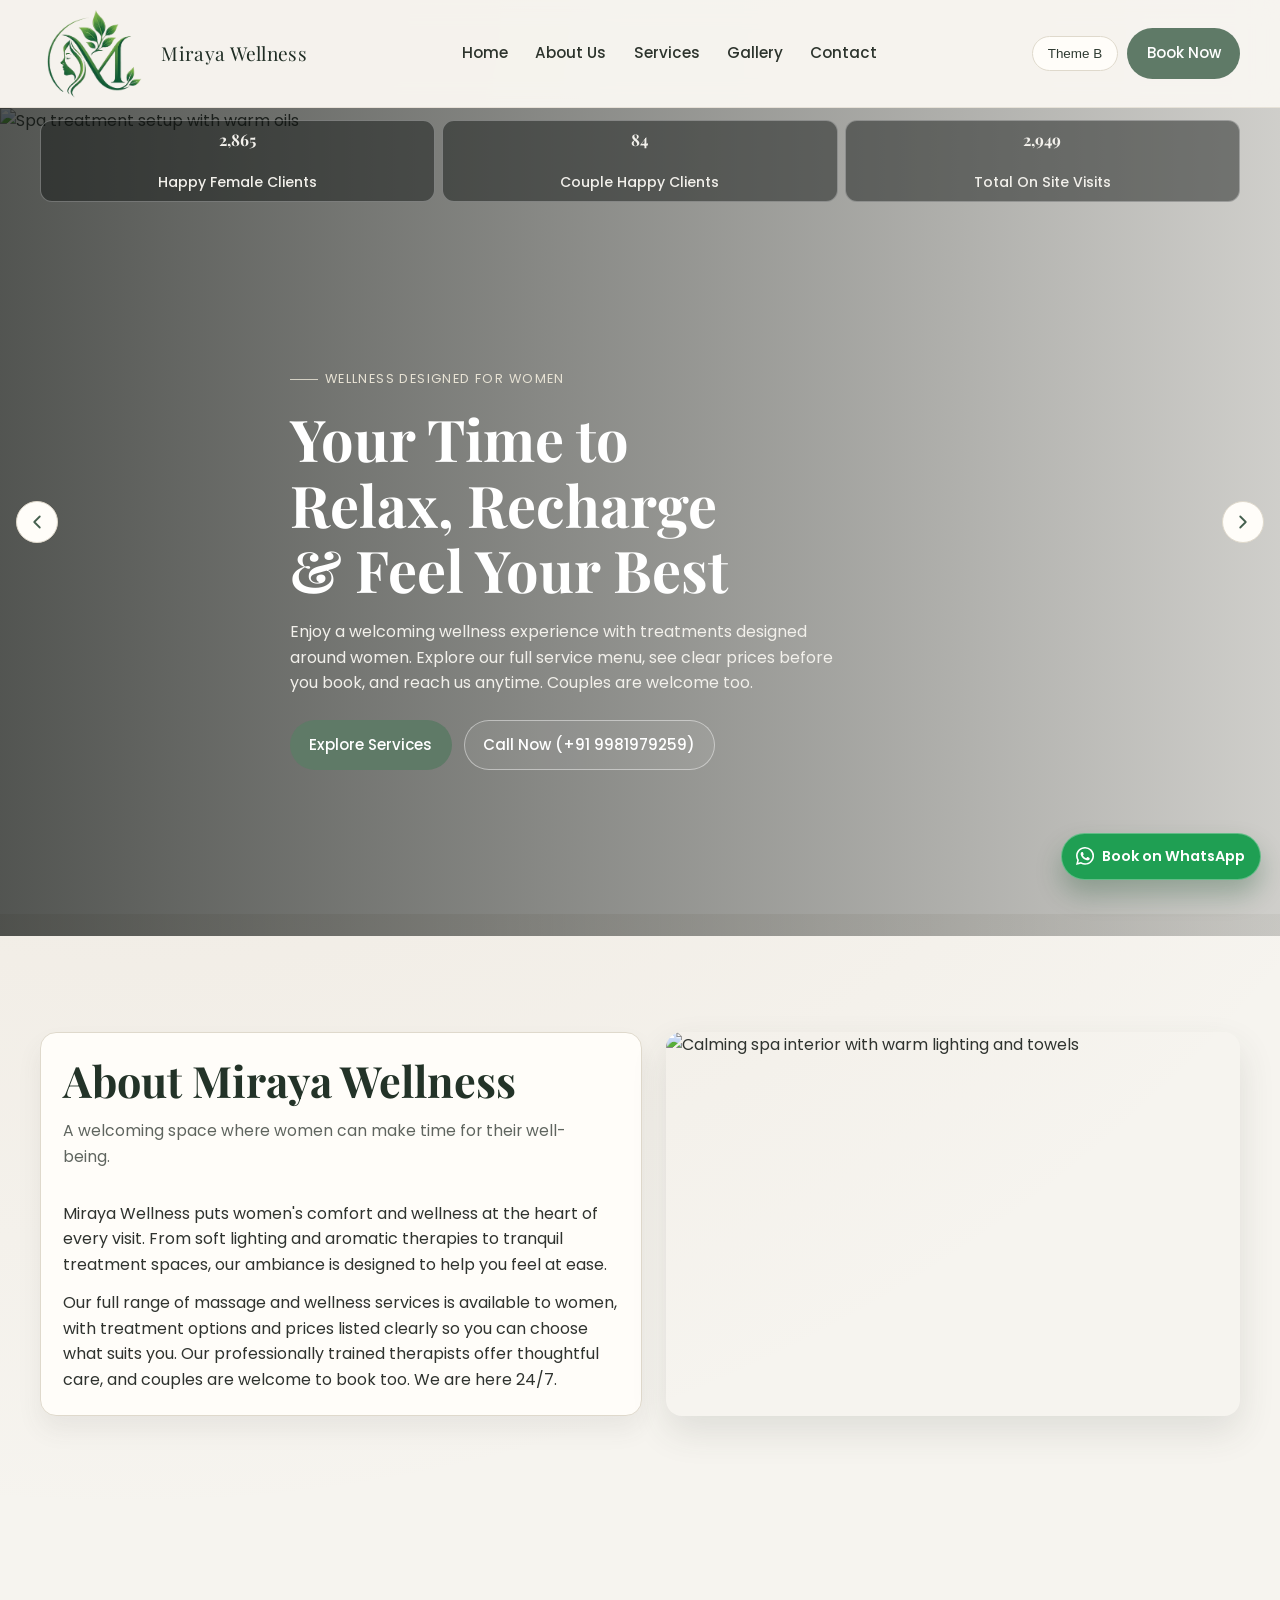
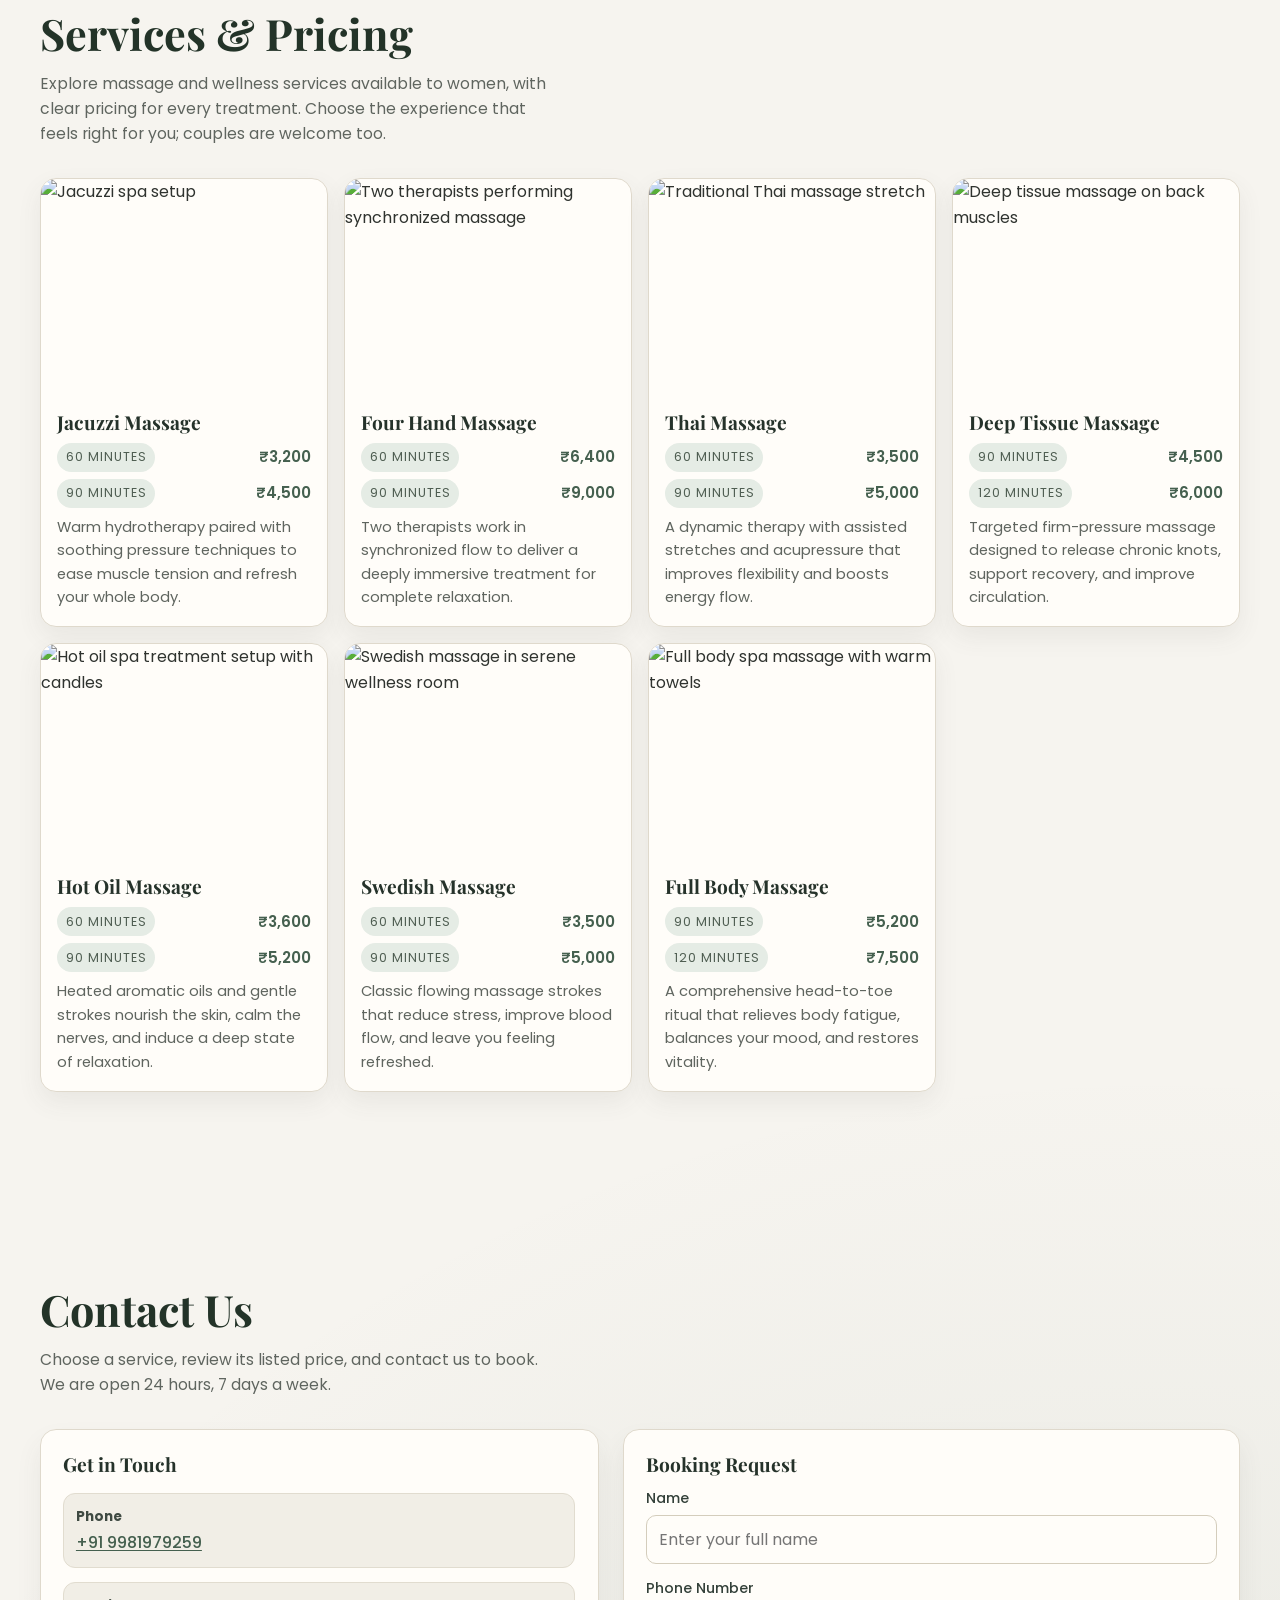
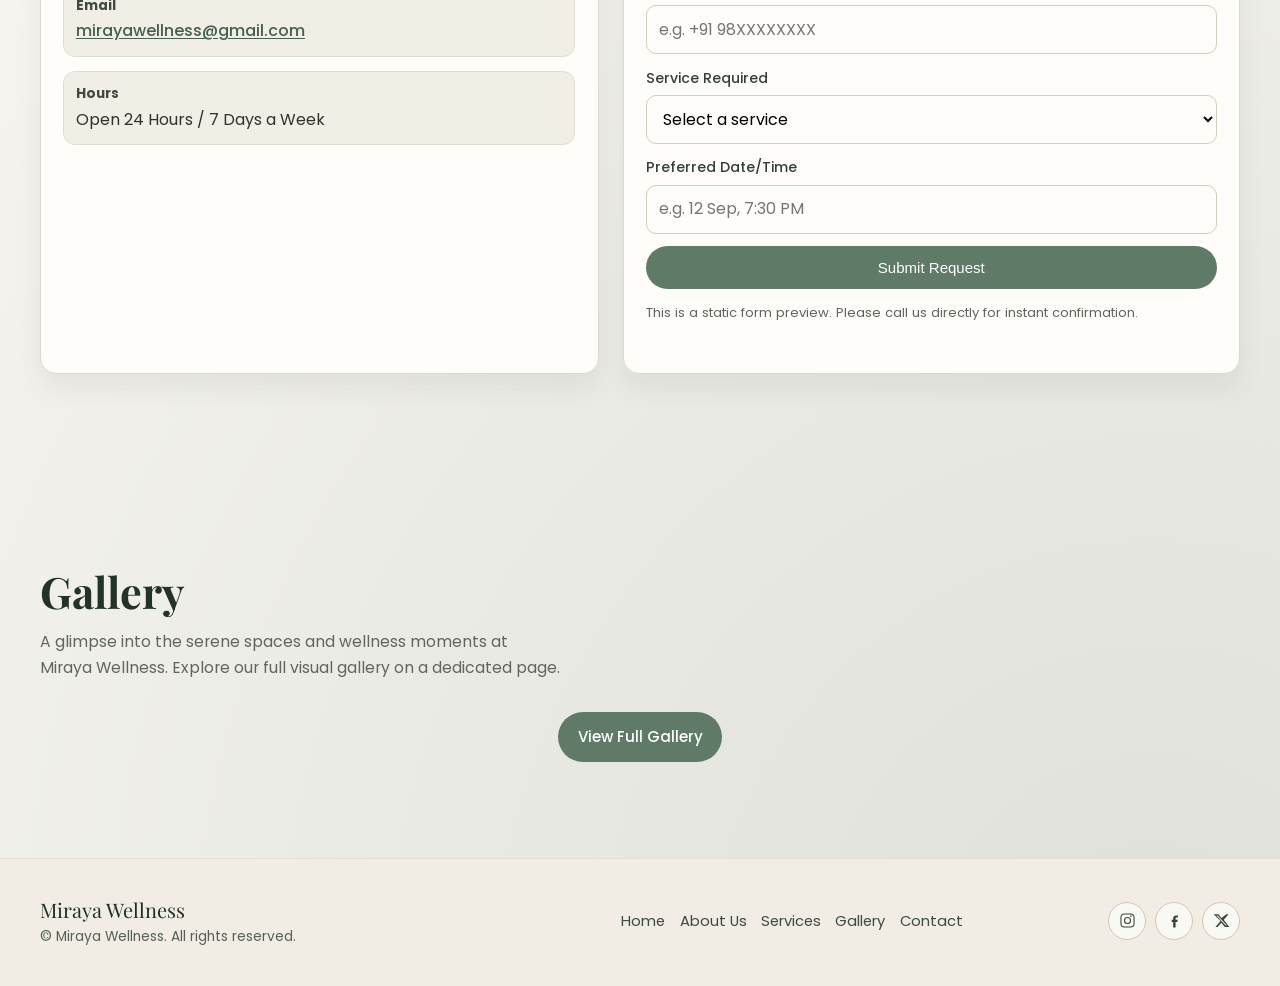
==== commit 7906151a: "connected request form with google sheet" ====
--- a/index.html
+++ b/index.html
@@ -308,7 +308,7 @@
 
           <article class="form-card reveal">
             <h3 class="service-name">Booking Request</h3>
-            <form>
+            <form id="bookingForm">
               <div class="field">
                 <label for="name">Name</label>
                 <input id="name" name="name" type="text" placeholder="Enter your full name" required />
@@ -334,8 +334,10 @@
                 <label for="datetime">Preferred Date/Time</label>
                 <input id="datetime" name="datetime" type="text" placeholder="e.g. 12 Sep, 7:30 PM" required />
               </div>
-              <button type="submit" class="btn btn-primary">Submit Request</button>
+              <button type="submit" class="btn btn-primary" id="submitBtn">Submit Request</button>
               <p class="form-note">This is a static form preview. Please call us directly for instant confirmation.</p>
+              <!-- Status Message Container -->
+  <div id="formStatus" style="margin-top: 15px; font-weight: bold;"></div>
             </form>
           </article>
         </div>
--- a/assets/index.css
+++ b/assets/index.css
@@ -440,13 +440,14 @@
       aspect-ratio: auto;
     }
 
-    .hero-carousel-controls {
+    .hero .hero-carousel-controls {
       position: absolute;
-      right: 1rem;
-      bottom: 1rem;
+      inset: 50% 0 auto;
       z-index: 2;
-      justify-content: flex-end;
+      justify-content: space-between;
       margin: 0;
+      padding: 0 1rem;
+      transform: translateY(-50%);
     }
 
     .hero-carousel .gallery-carousel-button {
@@ -977,10 +978,6 @@
     }
 
     @media (max-width: 430px) {
-      .hero-carousel-controls {
-        right: 5rem;
-      }
-
       .whatsapp-float {
         width: 52px;
         height: 52px;
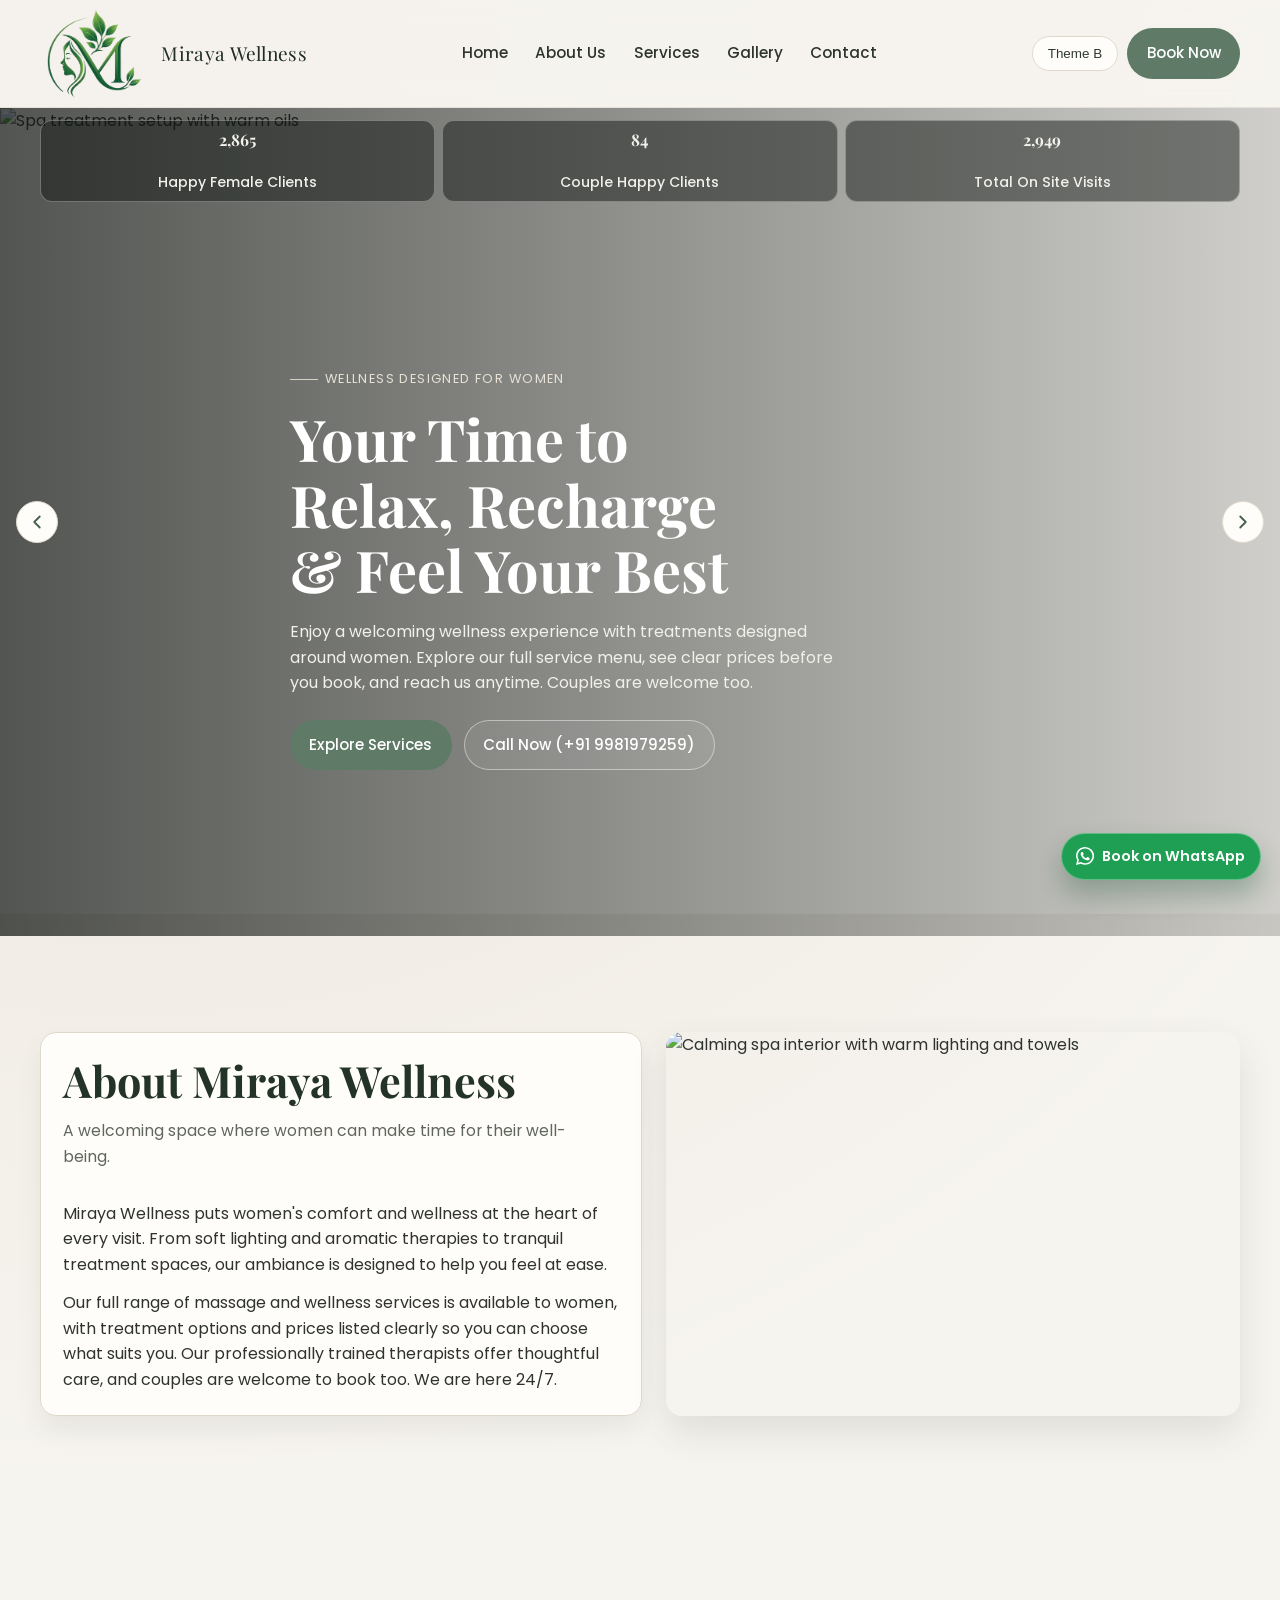
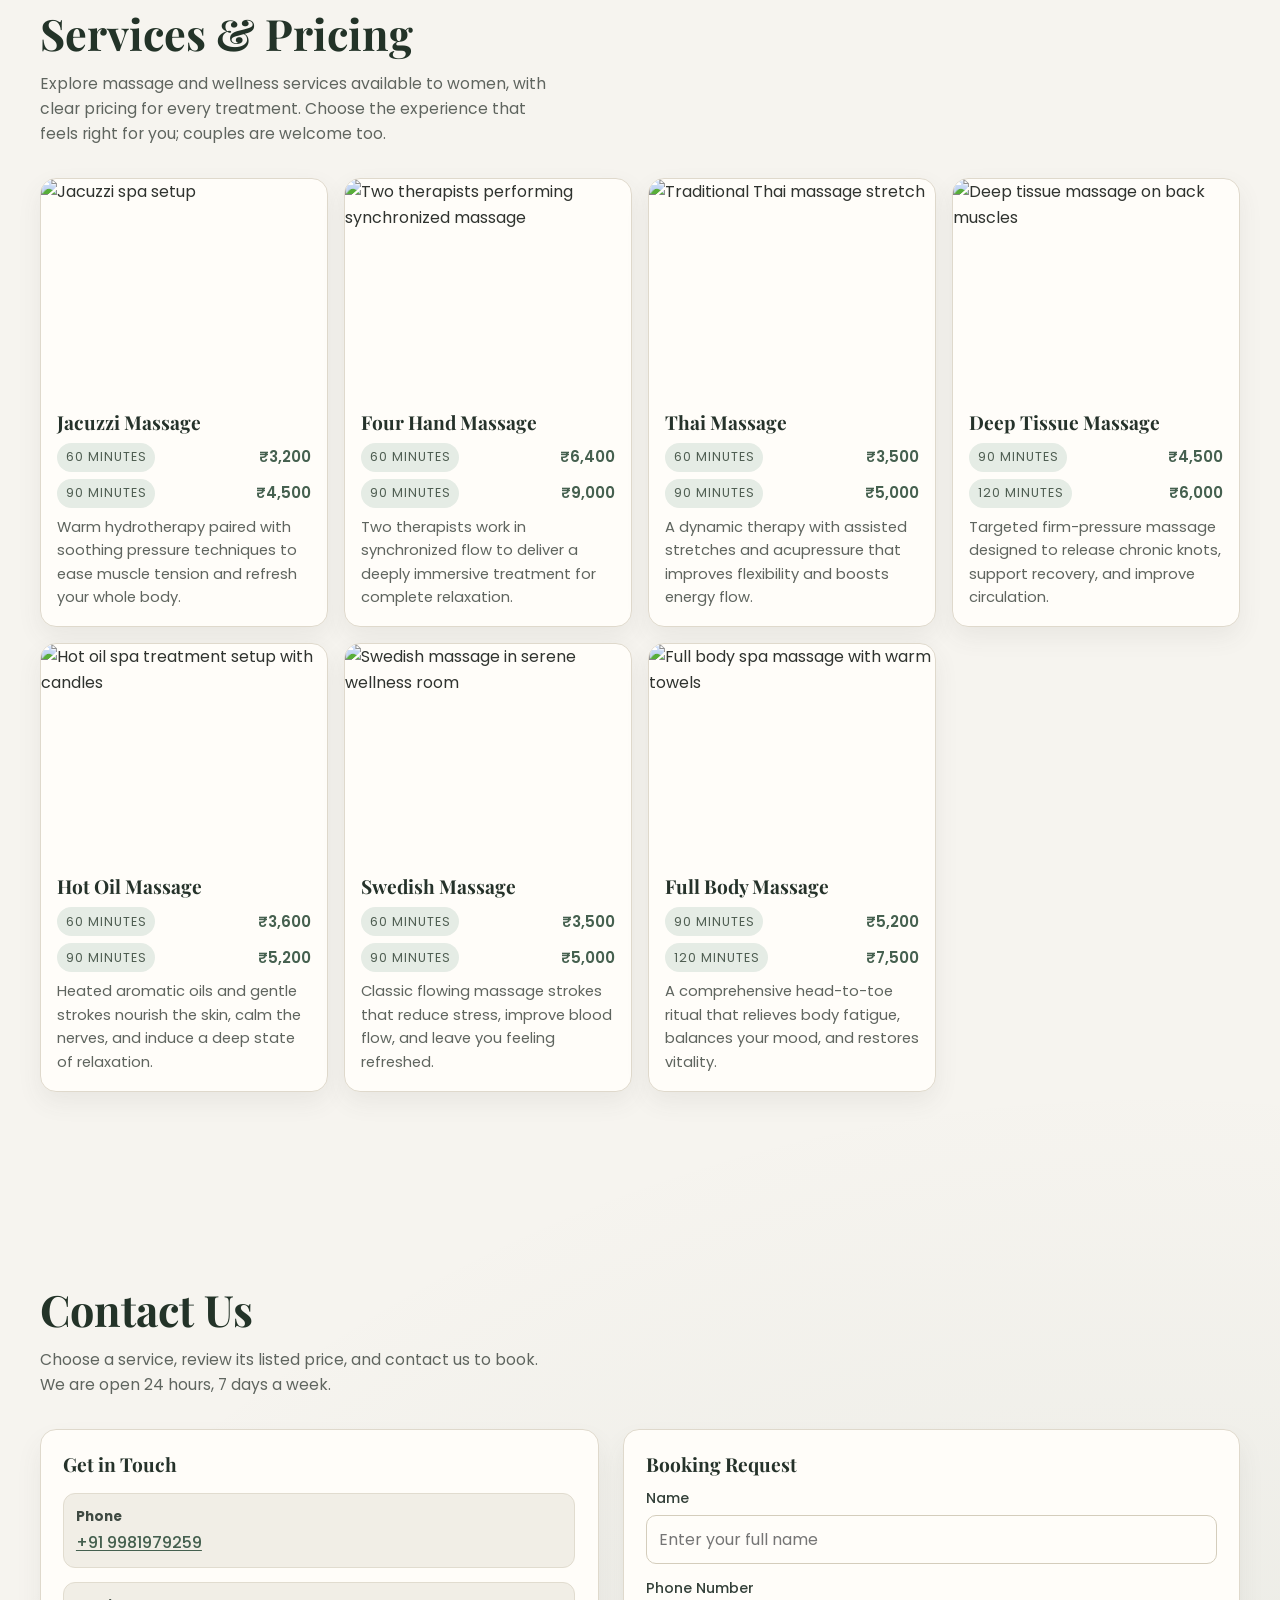
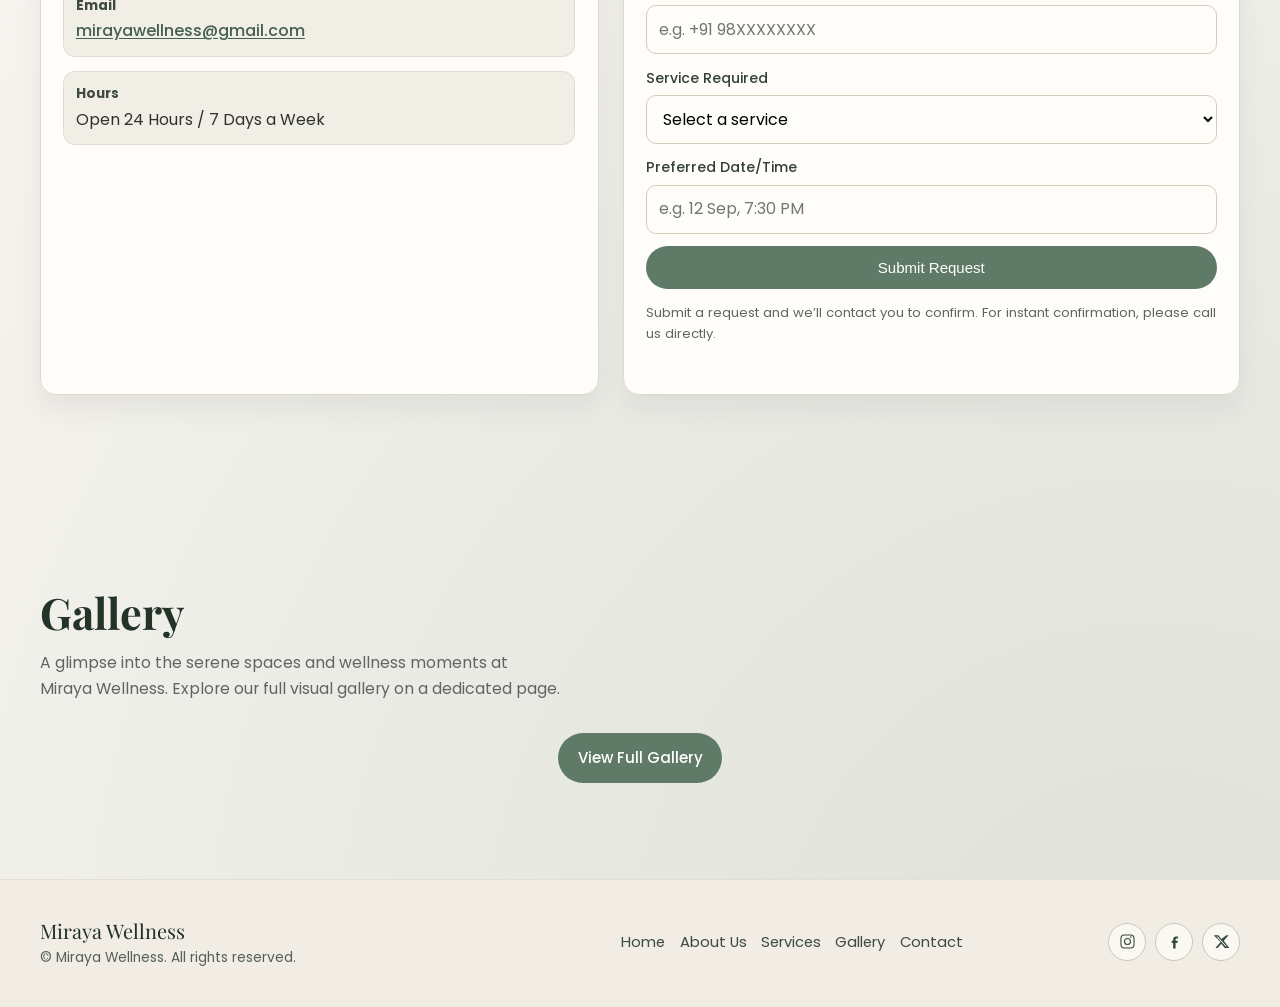
==== commit 152abd35: "fix" ====
--- a/index.html
+++ b/index.html
@@ -308,7 +308,7 @@
 
           <article class="form-card reveal">
             <h3 class="service-name">Booking Request</h3>
-            <form id="bookingForm">
+            <form id="bookingForm" target="bookingResponse">
               <div class="field">
                 <label for="name">Name</label>
                 <input id="name" name="name" type="text" placeholder="Enter your full name" required />
@@ -335,10 +335,10 @@
                 <input id="datetime" name="datetime" type="text" placeholder="e.g. 12 Sep, 7:30 PM" required />
               </div>
               <button type="submit" class="btn btn-primary" id="submitBtn">Submit Request</button>
-              <p class="form-note">This is a static form preview. Please call us directly for instant confirmation.</p>
-              <!-- Status Message Container -->
-  <div id="formStatus" style="margin-top: 15px; font-weight: bold;"></div>
+              <p class="form-note">Submit a request and we’ll contact you to confirm. For instant confirmation, please call us directly.</p>
+              <div id="formStatus" style="margin-top: 15px; font-weight: bold;" role="status" aria-live="polite"></div>
             </form>
+            <iframe name="bookingResponse" title="Booking request response" hidden></iframe>
           </article>
         </div>
       </div>
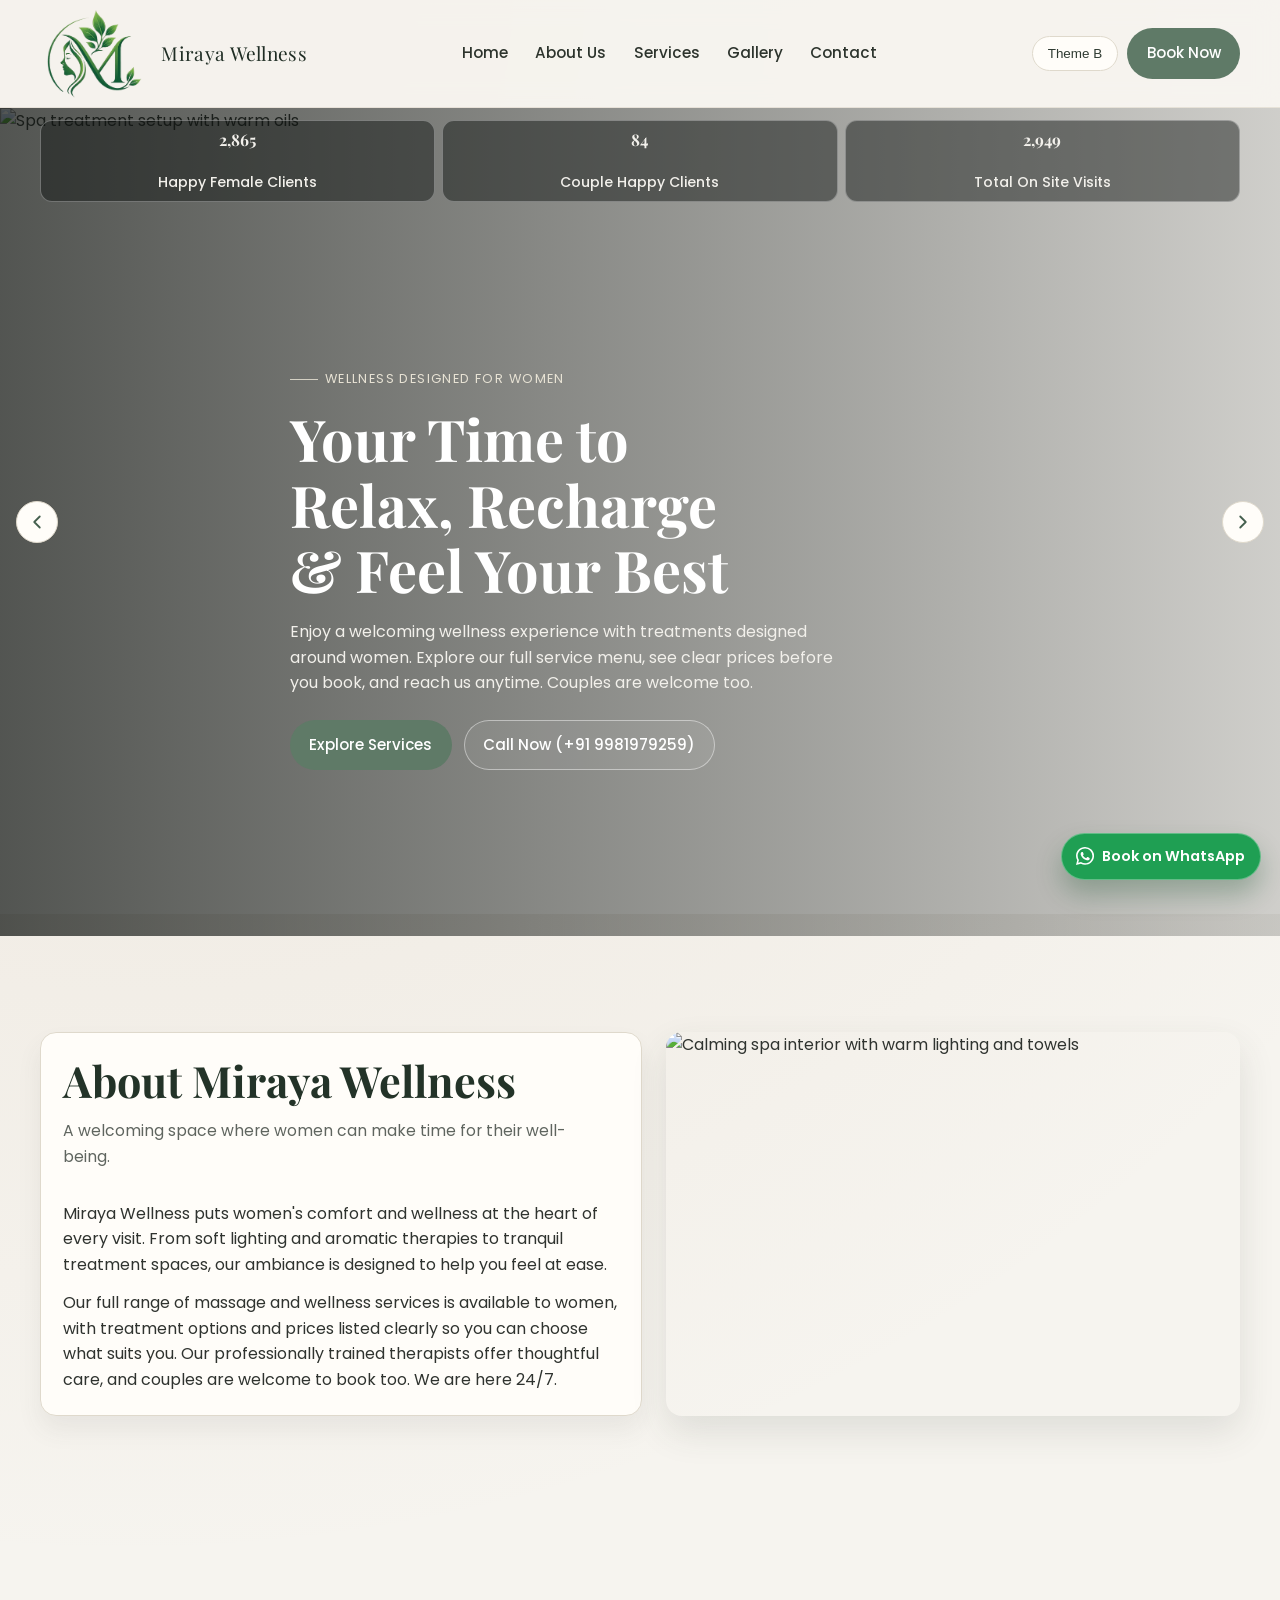
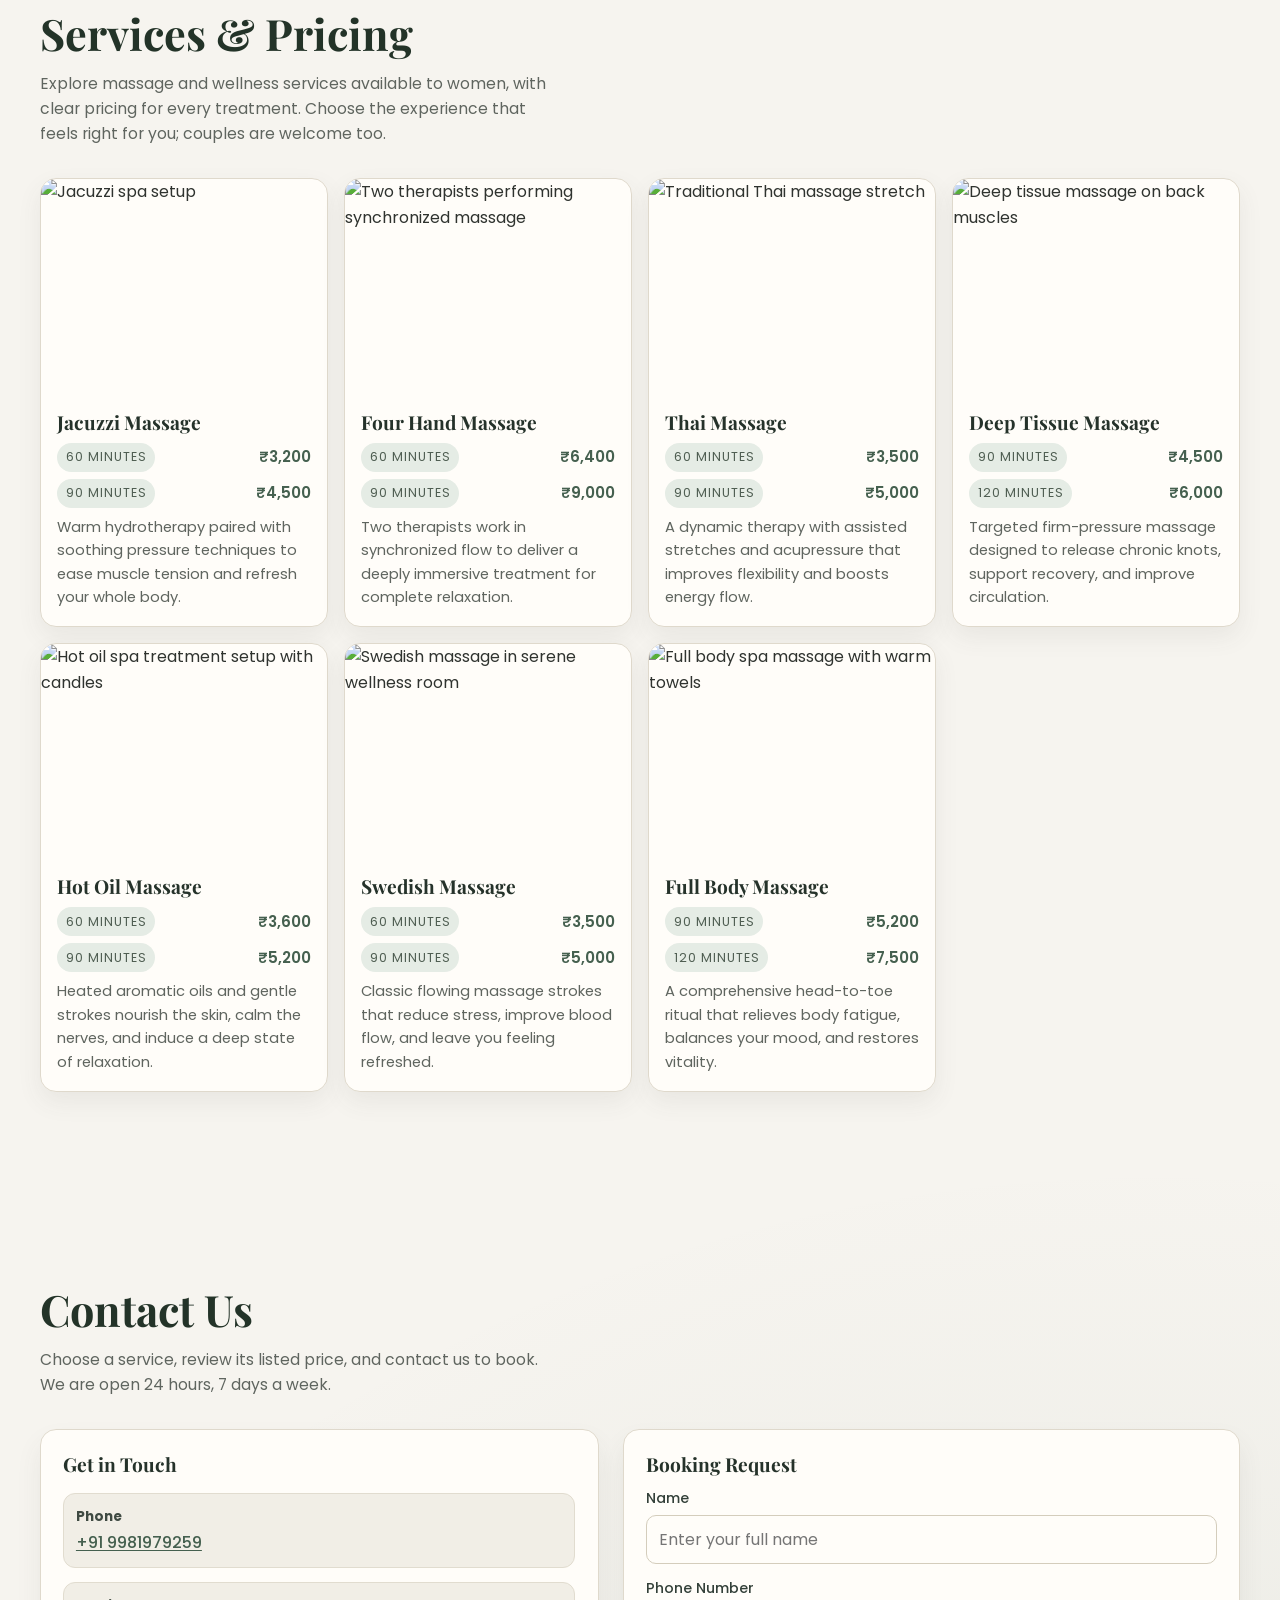
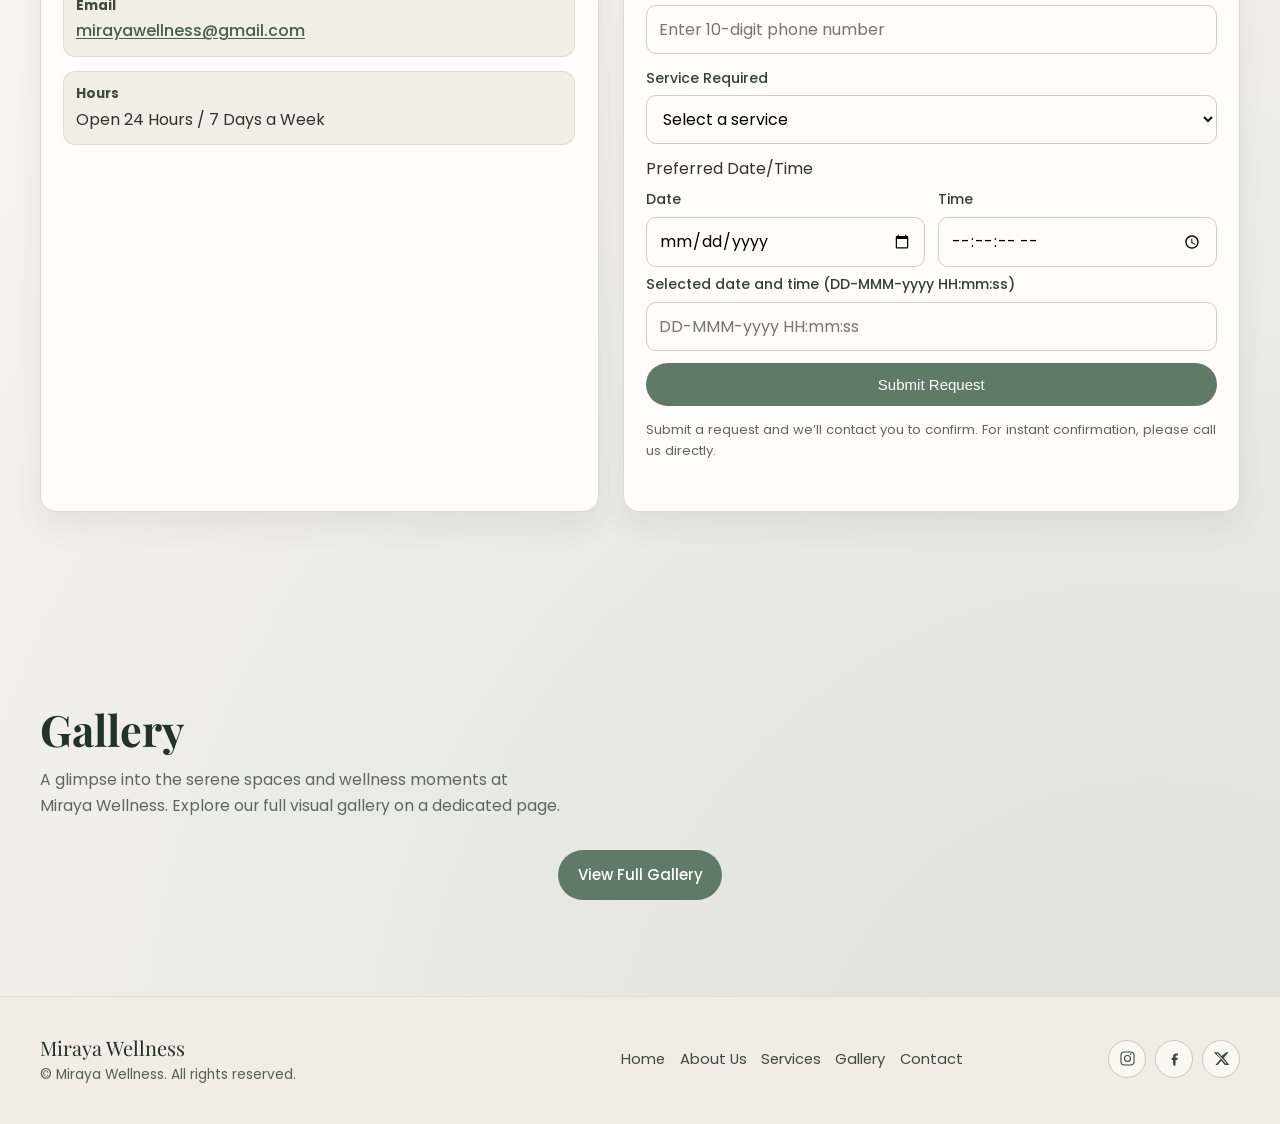
==== commit c43b2d05: "form issue fix" ====
--- a/index.html
+++ b/index.html
@@ -315,7 +315,7 @@
               </div>
               <div class="field">
                 <label for="phone">Phone Number</label>
-                <input id="phone" name="phone" type="tel" placeholder="e.g. +91 98XXXXXXXX" required />
+                <input id="phone" name="phone" type="tel" placeholder="Enter 10-digit phone number" pattern="[0-9]{10}" minlength="10" maxlength="10" inputmode="numeric" title="Enter a valid phone number with exactly 10 digits" required />
               </div>
               <div class="field">
                 <label for="service">Service Required</label>
@@ -331,8 +331,20 @@
                 </select>
               </div>
               <div class="field">
-                <label for="datetime">Preferred Date/Time</label>
-                <input id="datetime" name="datetime" type="text" placeholder="e.g. 12 Sep, 7:30 PM" required />
+                <span id="preferredDateTimeLabel">Preferred Date/Time</span>
+                <div class="datetime-fields">
+                  <div class="field">
+                    <label for="datetimeDate">Date</label>
+                    <input id="datetimeDate" type="date" lang="en-GB" required />
+                  </div>
+                  <div class="field">
+                    <label for="datetimeTime">Time</label>
+                    <input id="datetimeTime" type="time" step="1" required />
+                  </div>
+                </div>
+                <label for="datetimeDisplay">Selected date and time (DD-MMM-yyyy HH:mm:ss)</label>
+                <input id="datetimeDisplay" type="text" placeholder="DD-MMM-yyyy HH:mm:ss" readonly />
+                <input id="datetime" name="datetime" type="hidden" />
               </div>
               <button type="submit" class="btn btn-primary" id="submitBtn">Submit Request</button>
               <p class="form-note">Submit a request and we’ll contact you to confirm. For instant confirmation, please call us directly.</p>
--- a/assets/index.css
+++ b/assets/index.css
@@ -748,6 +748,12 @@
     .field {
       display: grid;
       gap: 0.38rem;
+    }
+
+    .datetime-fields {
+      display: grid;
+      grid-template-columns: repeat(2, minmax(0, 1fr));
+      gap: 0.8rem;
     }
 
     label {
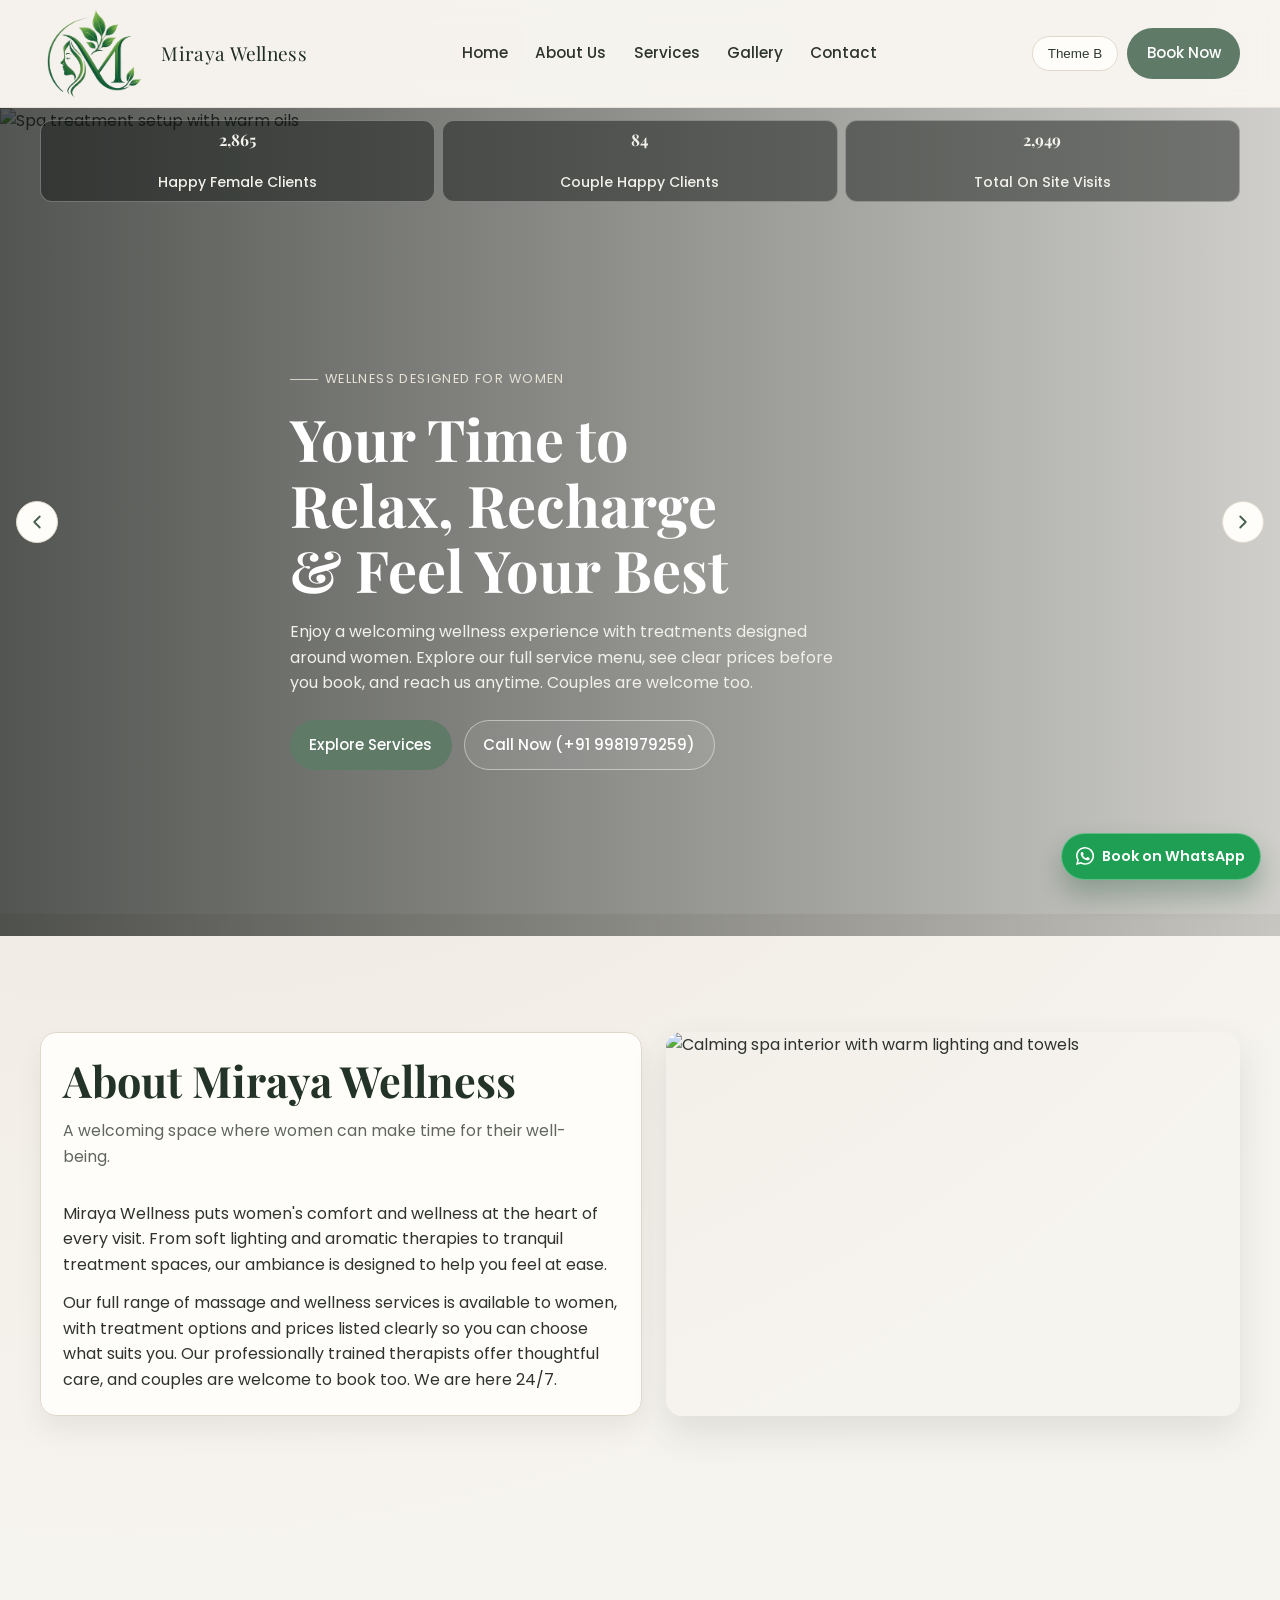
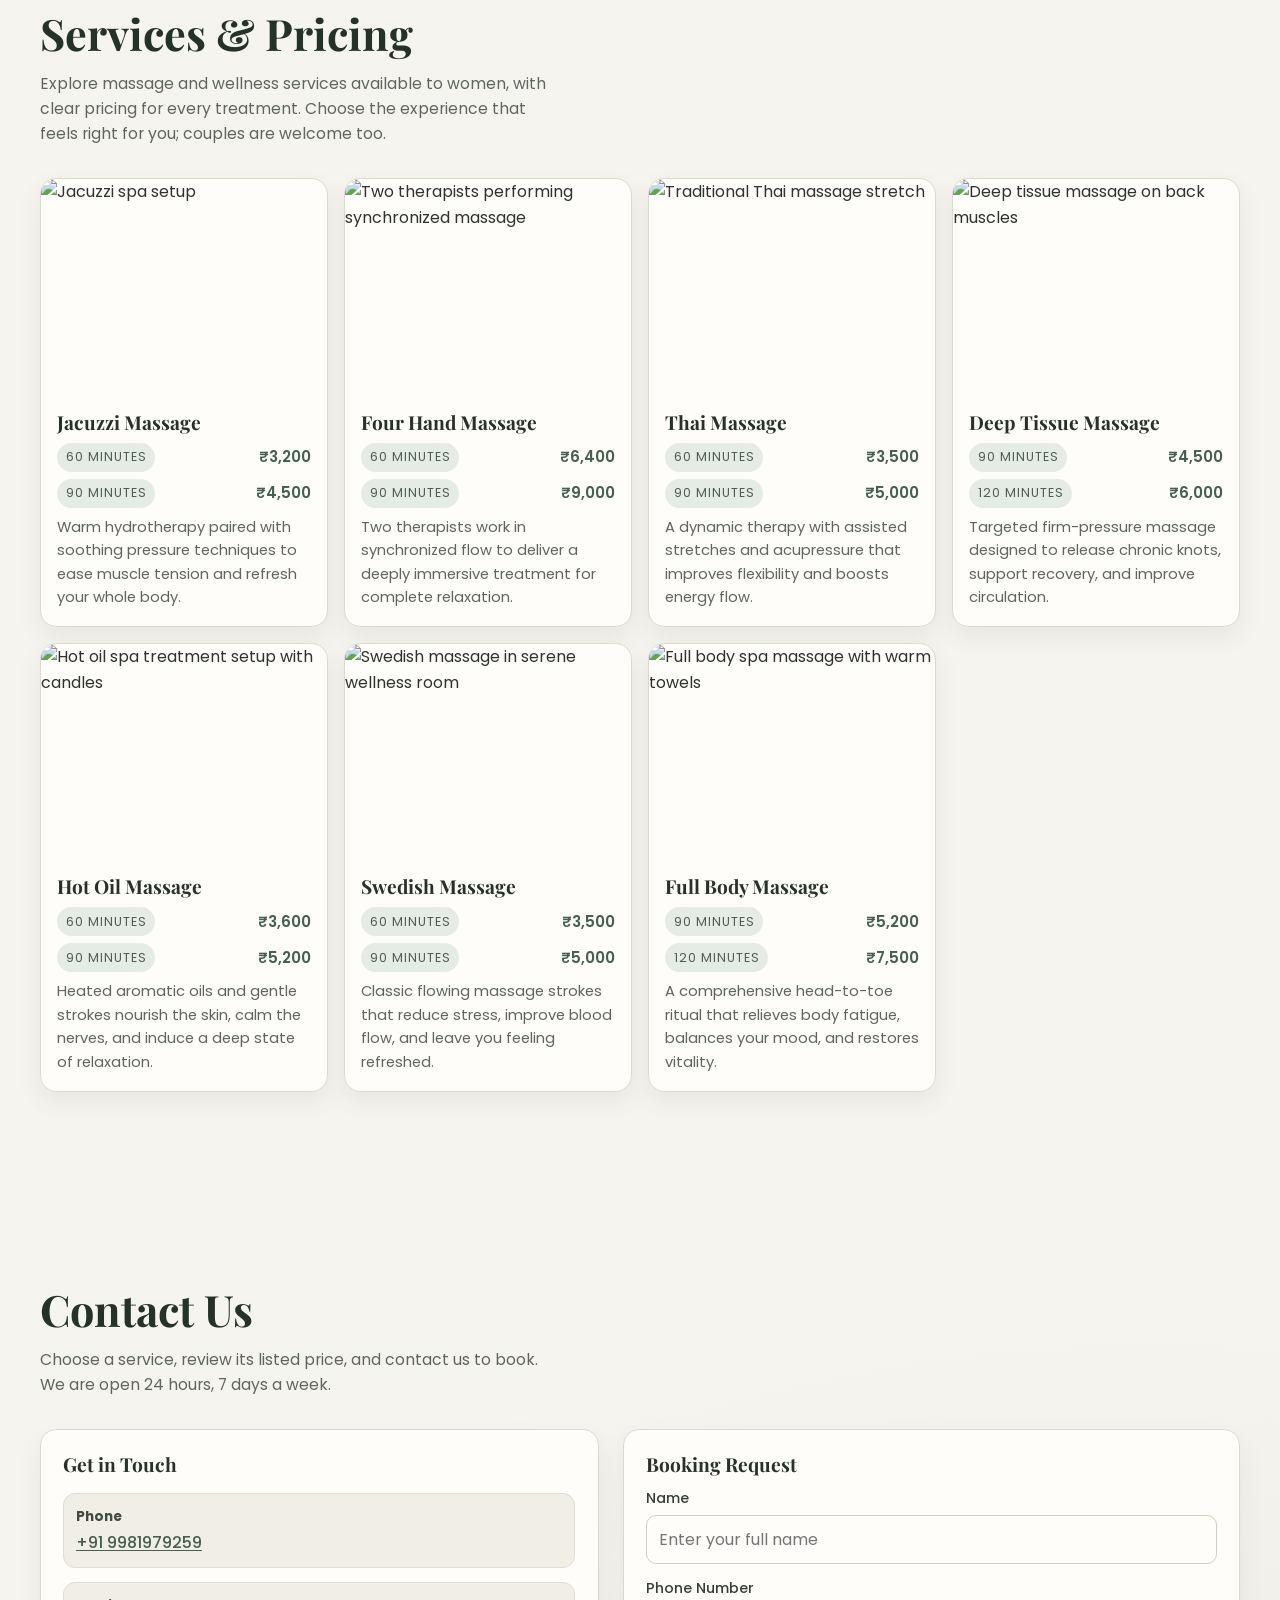
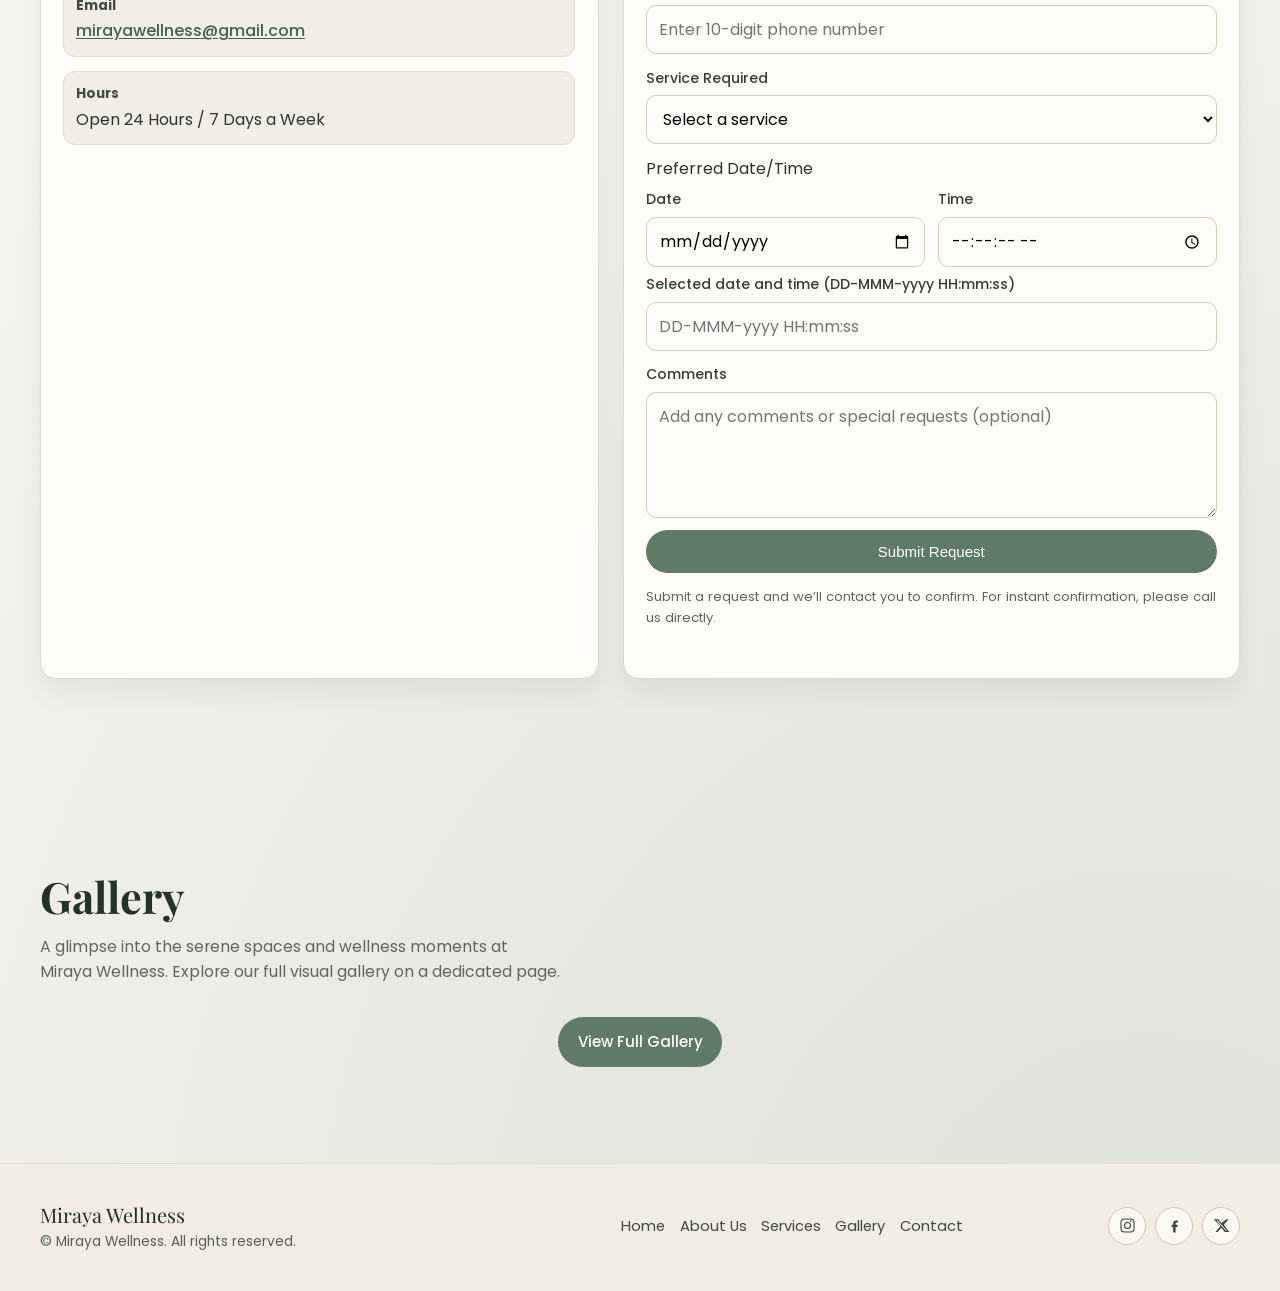
==== commit a31f6fa3: "added comment field in form" ====
--- a/index.html
+++ b/index.html
@@ -346,6 +346,10 @@
                 <input id="datetimeDisplay" type="text" placeholder="DD-MMM-yyyy HH:mm:ss" readonly />
                 <input id="datetime" name="datetime" type="hidden" />
               </div>
+              <div class="field">
+                <label for="comments">Comments</label>
+                <textarea id="comments" name="comments" rows="4" placeholder="Add any comments or special requests (optional)"></textarea>
+              </div>
               <button type="submit" class="btn btn-primary" id="submitBtn">Submit Request</button>
               <p class="form-note">Submit a request and we’ll contact you to confirm. For instant confirmation, please call us directly.</p>
               <div id="formStatus" style="margin-top: 15px; font-weight: bold;" role="status" aria-live="polite"></div>
--- a/assets/index.css
+++ b/assets/index.css
@@ -50,7 +50,8 @@
     body[data-theme="b"] .menu-toggle,
     body[data-theme="b"] .theme-switch,
     body[data-theme="b"] input,
-    body[data-theme="b"] select {
+    body[data-theme="b"] select,
+    body[data-theme="b"] textarea {
       background: #1d2722;
       color: #e5ede7;
       border-color: #3a4b41;
@@ -182,7 +183,8 @@
     .btn:focus-visible,
     .menu-toggle:focus-visible,
     input:focus-visible,
-    select:focus-visible {
+    select:focus-visible,
+    textarea:focus-visible {
       outline: 2px solid var(--accent);
       outline-offset: 2px;
     }
@@ -763,7 +765,8 @@
     }
 
     input,
-    select {
+    select,
+    textarea {
       font: inherit;
       width: 100%;
       border: 1px solid #d4cdbc;
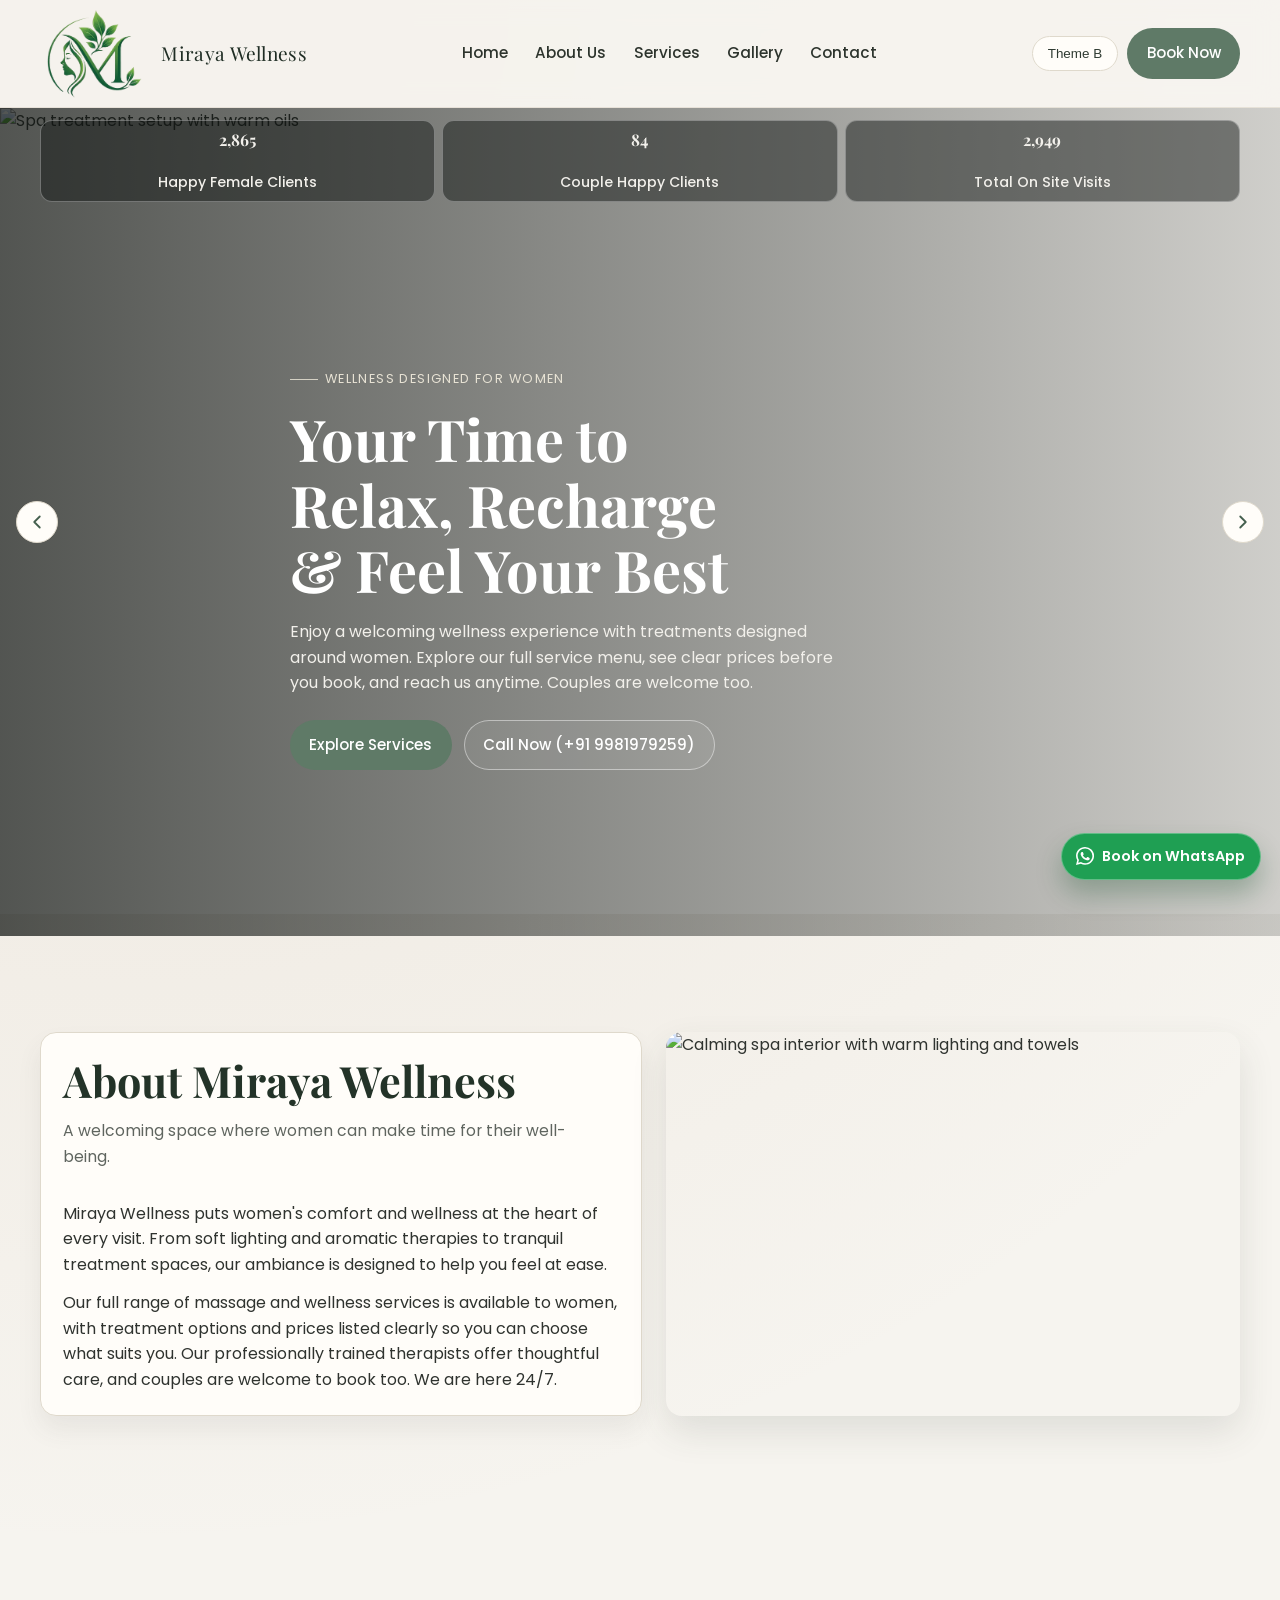
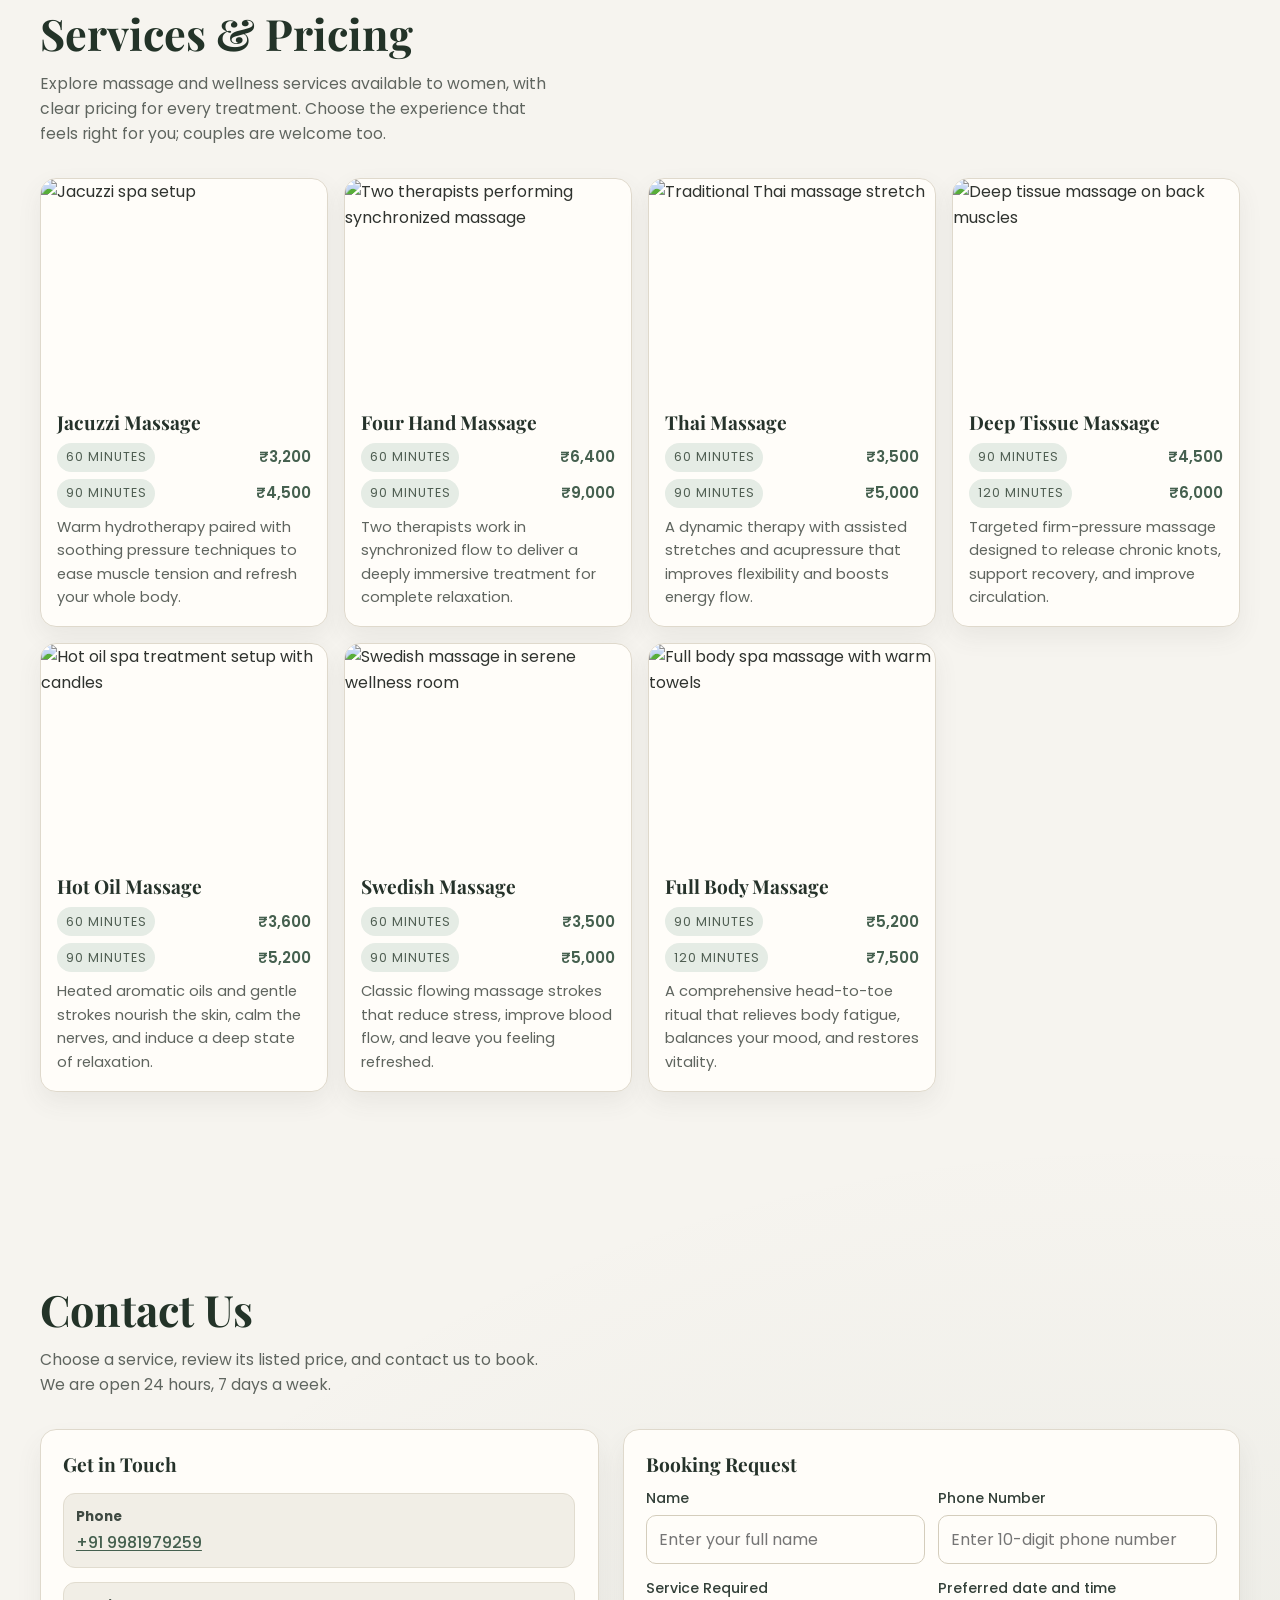
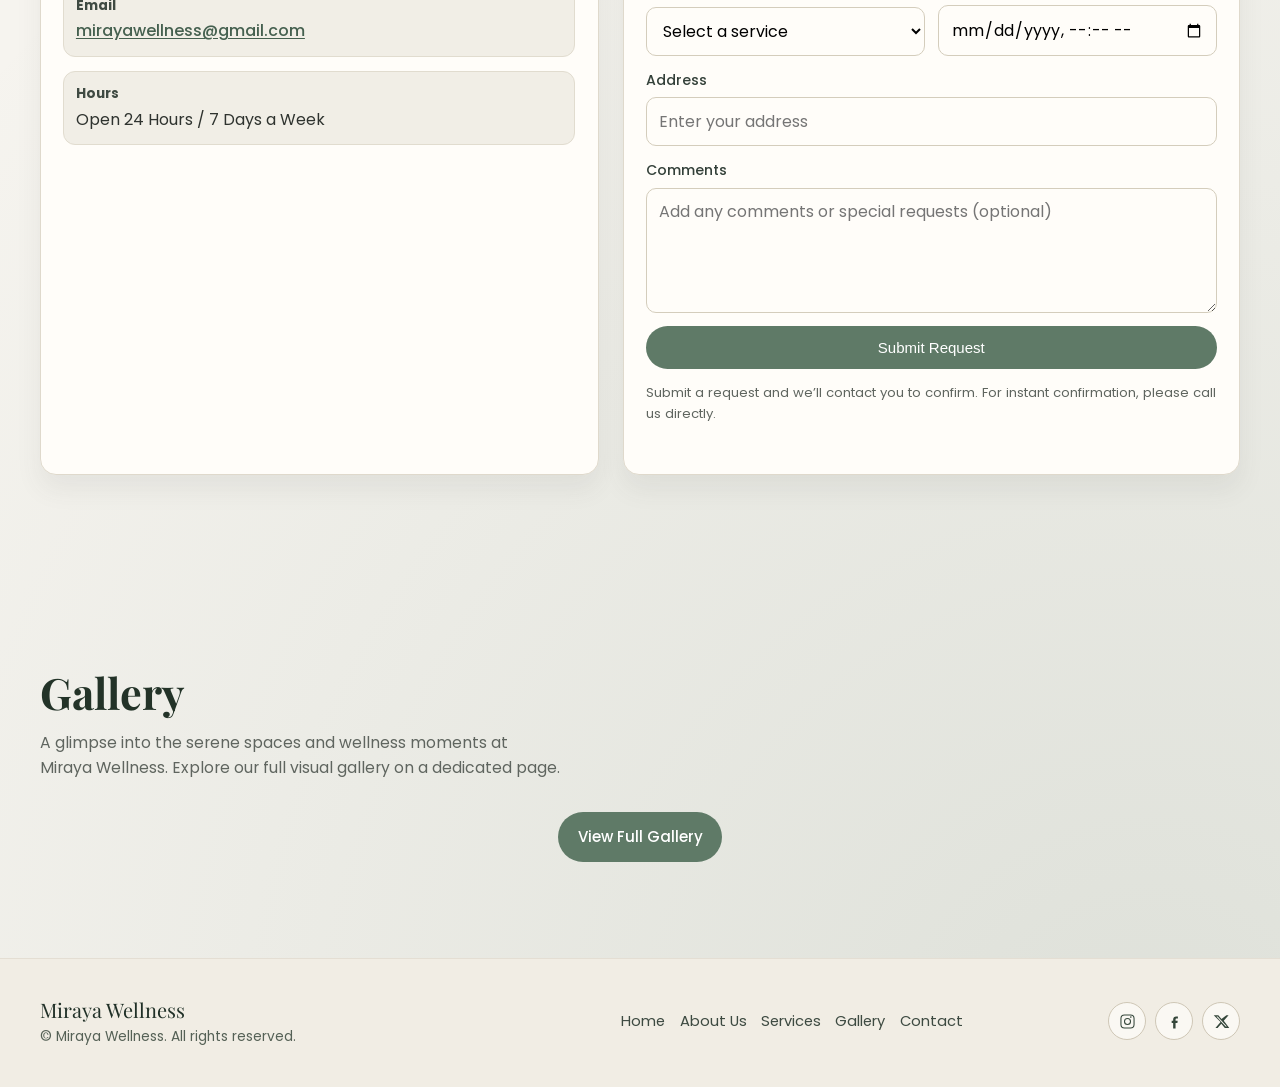
==== commit e4b24e65: "added address field in form" ====
--- a/index.html
+++ b/index.html
@@ -308,7 +308,7 @@
 
           <article class="form-card reveal">
             <h3 class="service-name">Booking Request</h3>
-            <form id="bookingForm" target="bookingResponse">
+            <form id="bookingForm" class="booking-form" target="bookingResponse">
               <div class="field">
                 <label for="name">Name</label>
                 <input id="name" name="name" type="text" placeholder="Enter your full name" required />
@@ -331,28 +331,21 @@
                 </select>
               </div>
               <div class="field">
-                <span id="preferredDateTimeLabel">Preferred Date/Time</span>
-                <div class="datetime-fields">
-                  <div class="field">
-                    <label for="datetimeDate">Date</label>
-                    <input id="datetimeDate" type="date" lang="en-GB" required />
-                  </div>
-                  <div class="field">
-                    <label for="datetimeTime">Time</label>
-                    <input id="datetimeTime" type="time" step="1" required />
-                  </div>
-                </div>
-                <label for="datetimeDisplay">Selected date and time (DD-MMM-yyyy HH:mm:ss)</label>
-                <input id="datetimeDisplay" type="text" placeholder="DD-MMM-yyyy HH:mm:ss" readonly />
+                <label for="preferredDateTime">Preferred date and time</label>
+                <input id="preferredDateTime" type="datetime-local" lang="en-US" step="60" required />
                 <input id="datetime" name="datetime" type="hidden" />
               </div>
-              <div class="field">
+              <div class="field booking-form-wide">
+                <label for="address">Address</label>
+                <input id="address" name="address" type="text" placeholder="Enter your address" autocomplete="street-address" />
+              </div>
+              <div class="field booking-form-wide">
                 <label for="comments">Comments</label>
                 <textarea id="comments" name="comments" rows="4" placeholder="Add any comments or special requests (optional)"></textarea>
               </div>
-              <button type="submit" class="btn btn-primary" id="submitBtn">Submit Request</button>
-              <p class="form-note">Submit a request and we’ll contact you to confirm. For instant confirmation, please call us directly.</p>
-              <div id="formStatus" style="margin-top: 15px; font-weight: bold;" role="status" aria-live="polite"></div>
+              <button type="submit" class="btn btn-primary booking-form-wide" id="submitBtn">Submit Request</button>
+              <p class="form-note booking-form-wide">Submit a request and we’ll contact you to confirm. For instant confirmation, please call us directly.</p>
+              <div id="formStatus" class="booking-form-wide" style="margin-top: 15px; font-weight: bold;" role="status" aria-live="polite"></div>
             </form>
             <iframe name="bookingResponse" title="Booking request response" hidden></iframe>
           </article>
--- a/assets/index.css
+++ b/assets/index.css
@@ -747,15 +747,17 @@
       margin-top: 0.6rem;
     }
 
+    .booking-form {
+      grid-template-columns: repeat(2, minmax(0, 1fr));
+    }
+
+    .booking-form-wide {
+      grid-column: 1 / -1;
+    }
+
     .field {
       display: grid;
       gap: 0.38rem;
-    }
-
-    .datetime-fields {
-      display: grid;
-      grid-template-columns: repeat(2, minmax(0, 1fr));
-      gap: 0.8rem;
     }
 
     label {
@@ -986,6 +988,16 @@
       }
     }
 
+    @media (max-width: 600px) {
+      .booking-form {
+        grid-template-columns: 1fr;
+      }
+
+      .booking-form-wide {
+        grid-column: auto;
+      }
+    }
+
     @media (max-width: 430px) {
       .whatsapp-float {
         width: 52px;
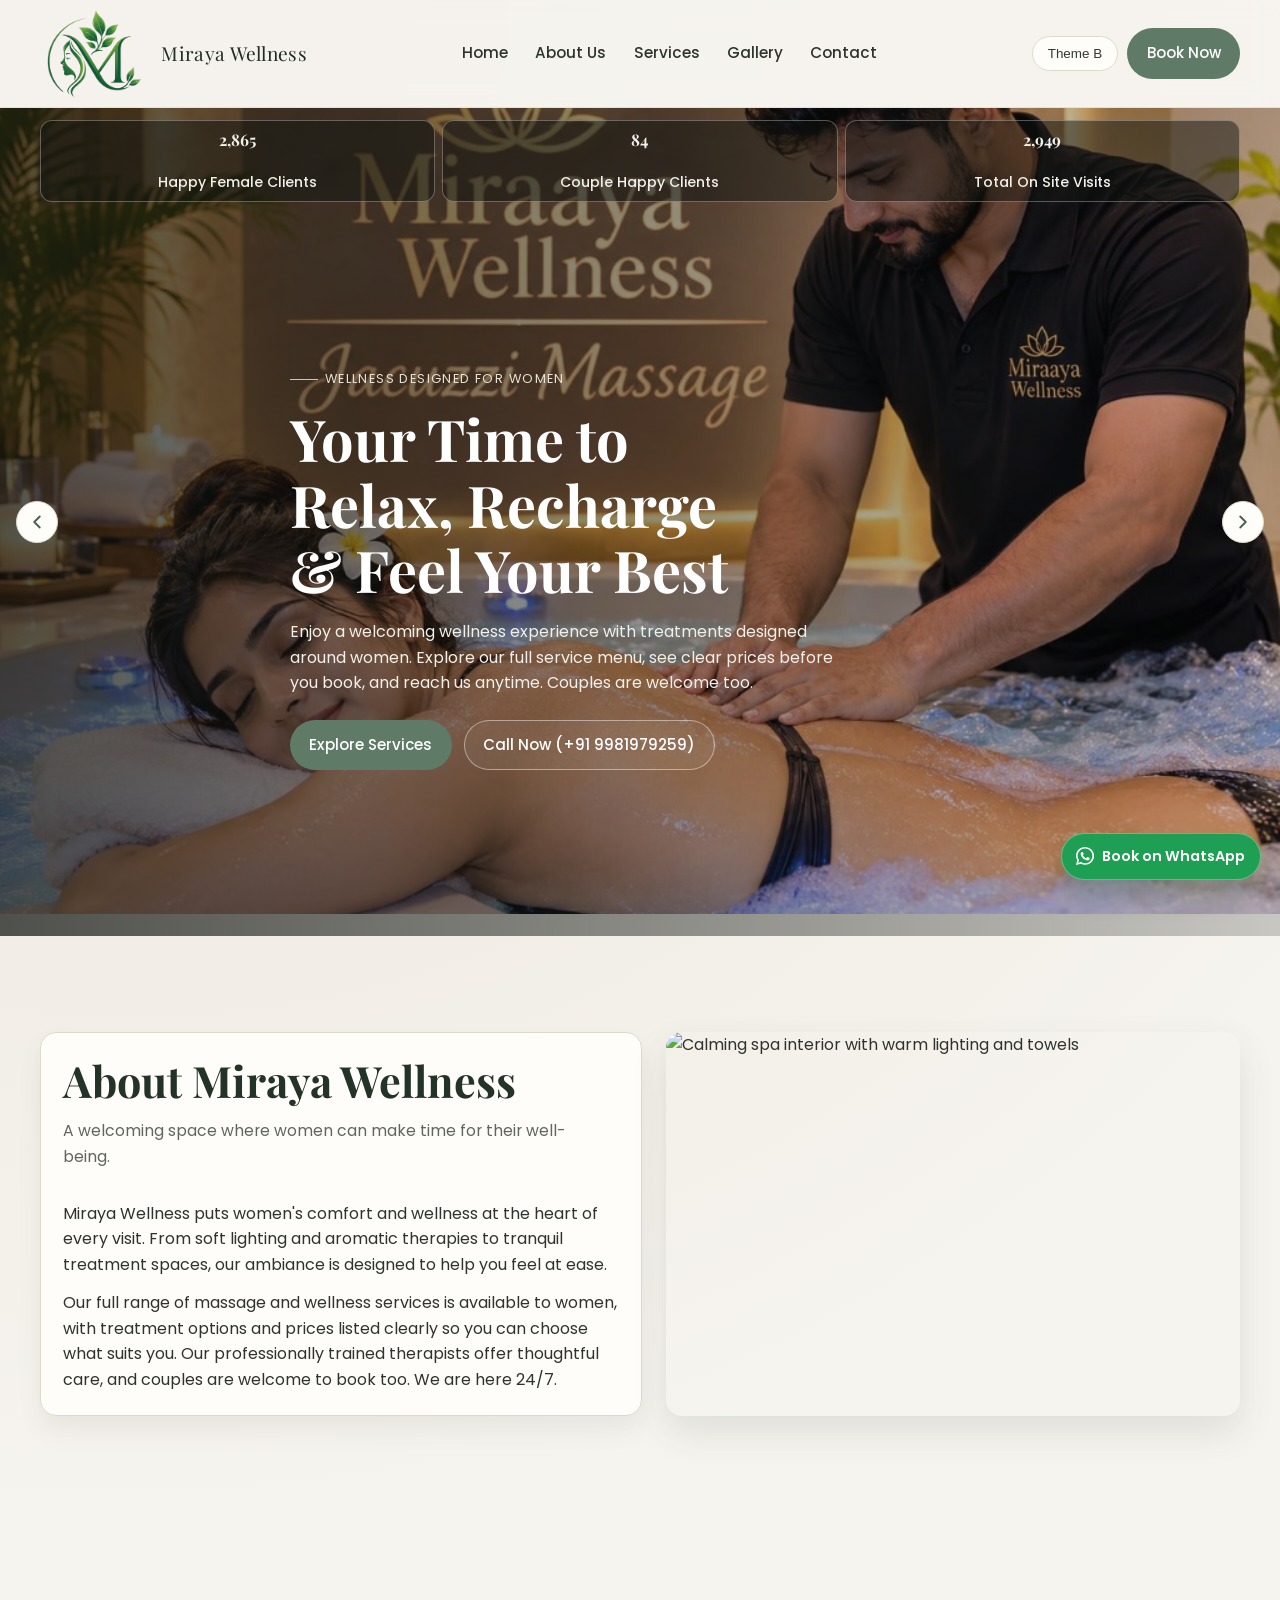
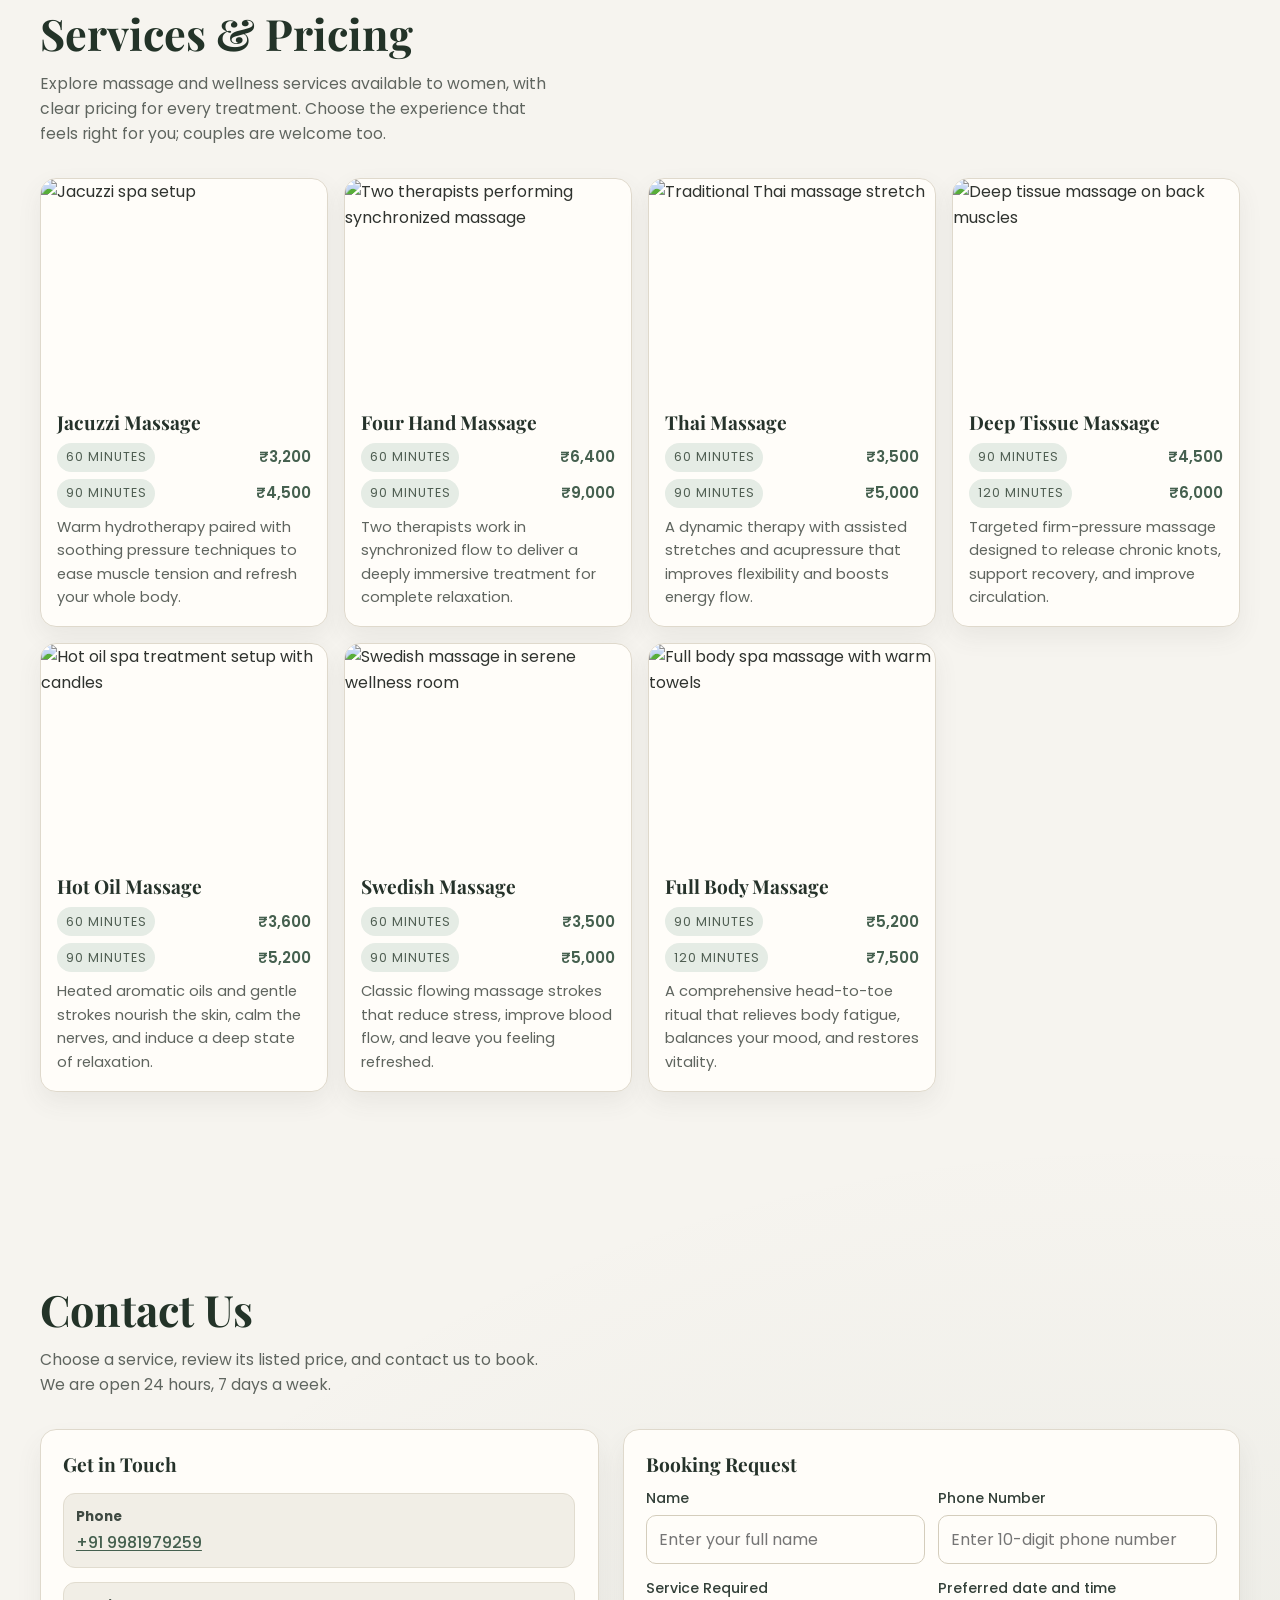
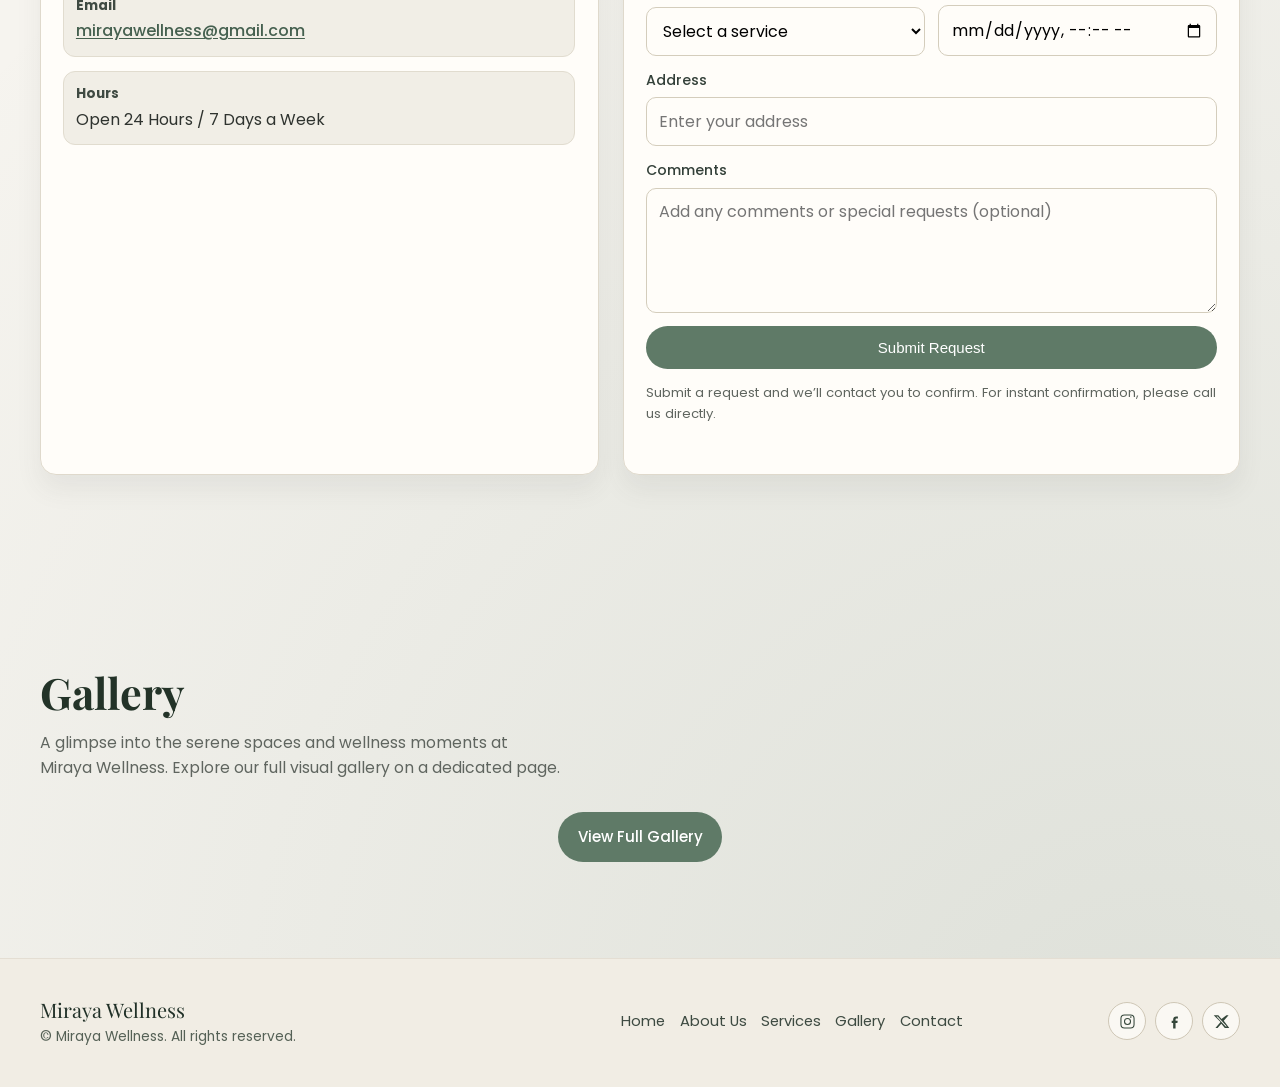
==== commit ca5a5767: "banner image changes" ====
--- a/index.html
+++ b/index.html
@@ -68,19 +68,19 @@
       <div class="hero-carousel gallery-carousel" id="galleryCarousel" role="region" aria-roledescription="carousel" aria-label="Spa and wellness photos">
         <div class="gallery-preview-grid" id="galleryTrack">
           <figure class="gallery-preview-item">
-            <img src="https://images.unsplash.com/photo-1600334129128-685c5582fd35?auto=format&fit=crop&w=1600&q=80" alt="Spa treatment setup with warm oils" fetchpriority="high" />
+            <img src="assets/banner-jacuzzi-massage.jpeg" alt="Jacuzzi massage at Miraya Wellness" fetchpriority="high" />
           </figure>
           <figure class="gallery-preview-item">
-            <img src="https://images.unsplash.com/photo-1544161515-4ab6ce6db874?auto=format&fit=crop&w=1600&q=80" alt="Serene massage room ambiance" />
+            <img src="assets/banner-thai-massage.jpeg" alt="Thai massage at Miraya Wellness" />
           </figure>
           <figure class="gallery-preview-item">
-            <img src="https://images.unsplash.com/photo-1515377905703-c4788e51af15?auto=format&fit=crop&w=1600&q=80" alt="Relaxing spa environment with towels and candles" />
+            <img src="assets/banner-head-neck-massage.jpeg" alt="Head and neck massage at Miraya Wellness" />
           </figure>
           <figure class="gallery-preview-item">
-            <img src="https://images.unsplash.com/photo-1487412720507-e7ab37603c6f?auto=format&fit=crop&w=1600&q=80" alt="Wellness beauty and skin care session" />
+            <img src="assets/banner-foot-massage.jpeg" alt="Foot massage at Miraya Wellness" />
           </figure>
           <figure class="gallery-preview-item">
-            <img src="https://images.unsplash.com/photo-1570172619644-dfd03ed5d881?auto=format&fit=crop&w=1600&q=80" alt="Traditional Thai massage stretch" />
+            <img src="assets/banner-full-body-massage.jpeg" alt="Full body massage at Miraya Wellness" />
           </figure>
         </div>
       </div>
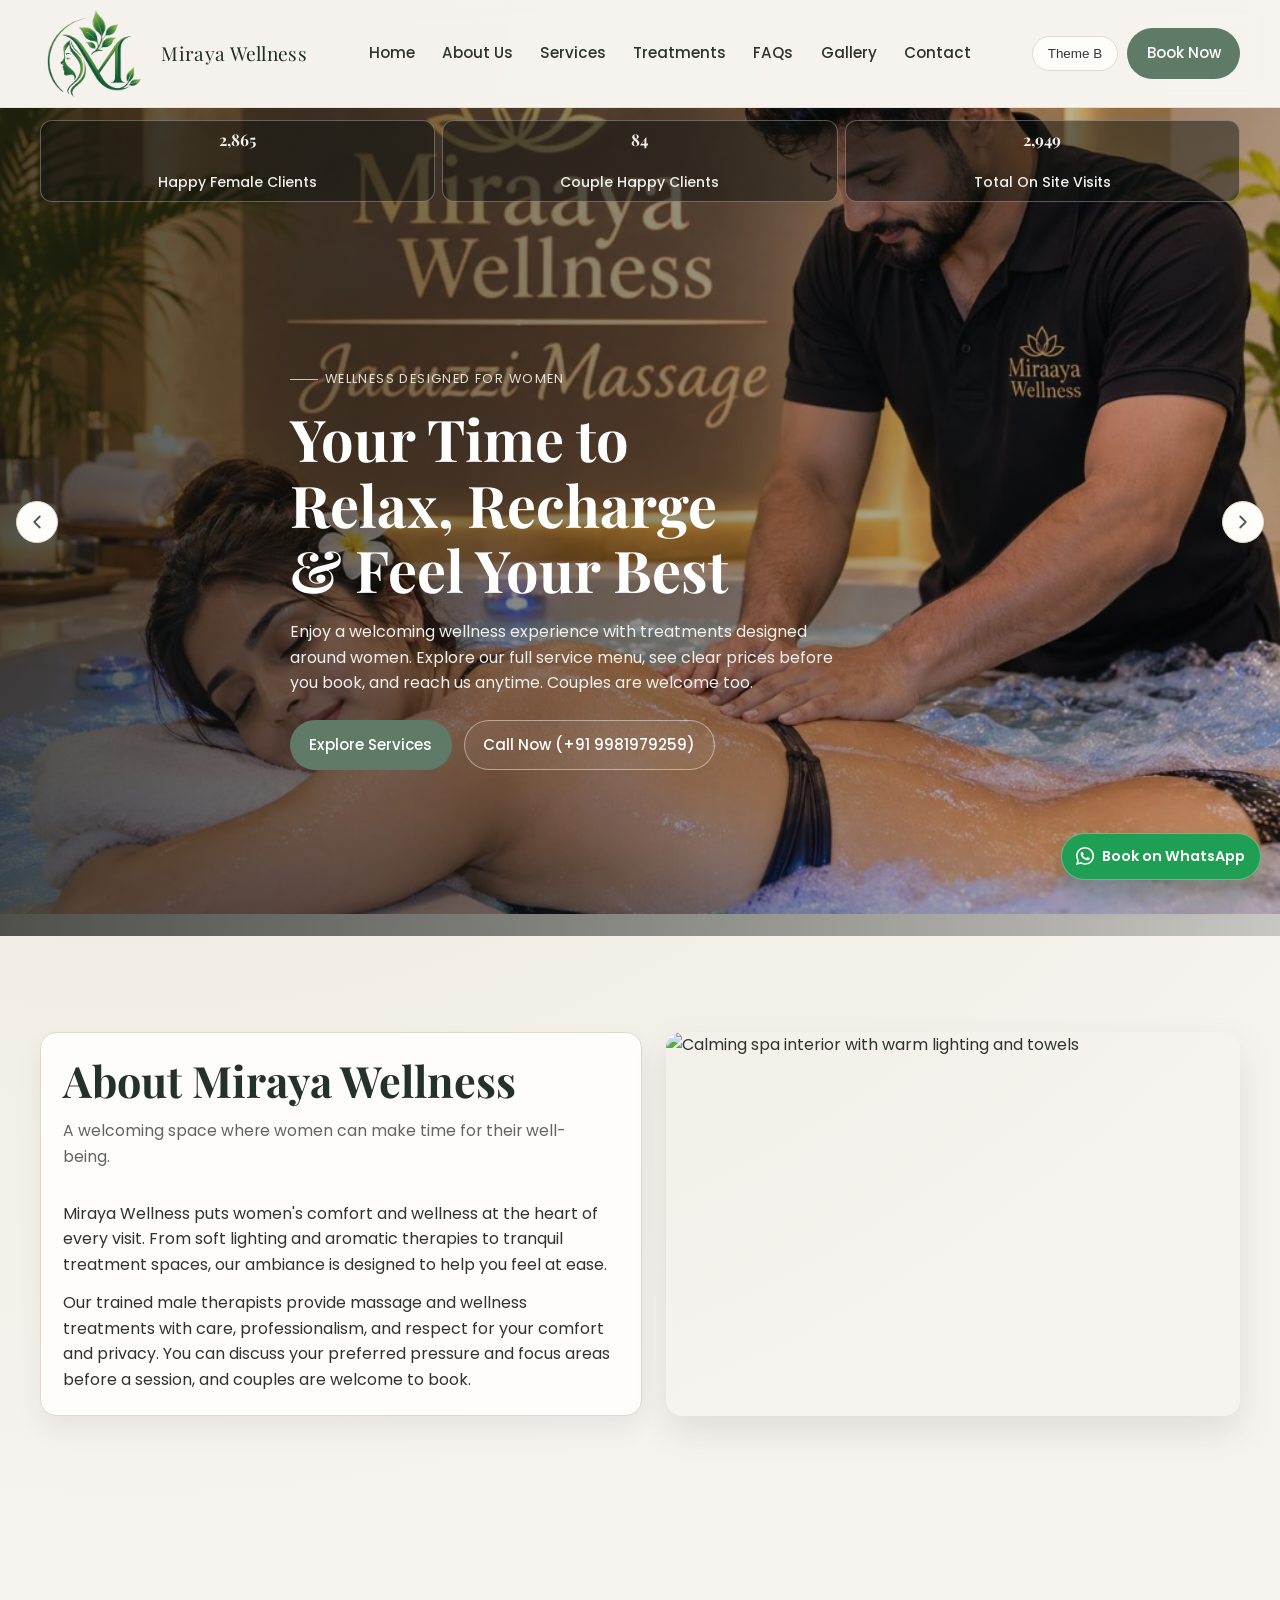
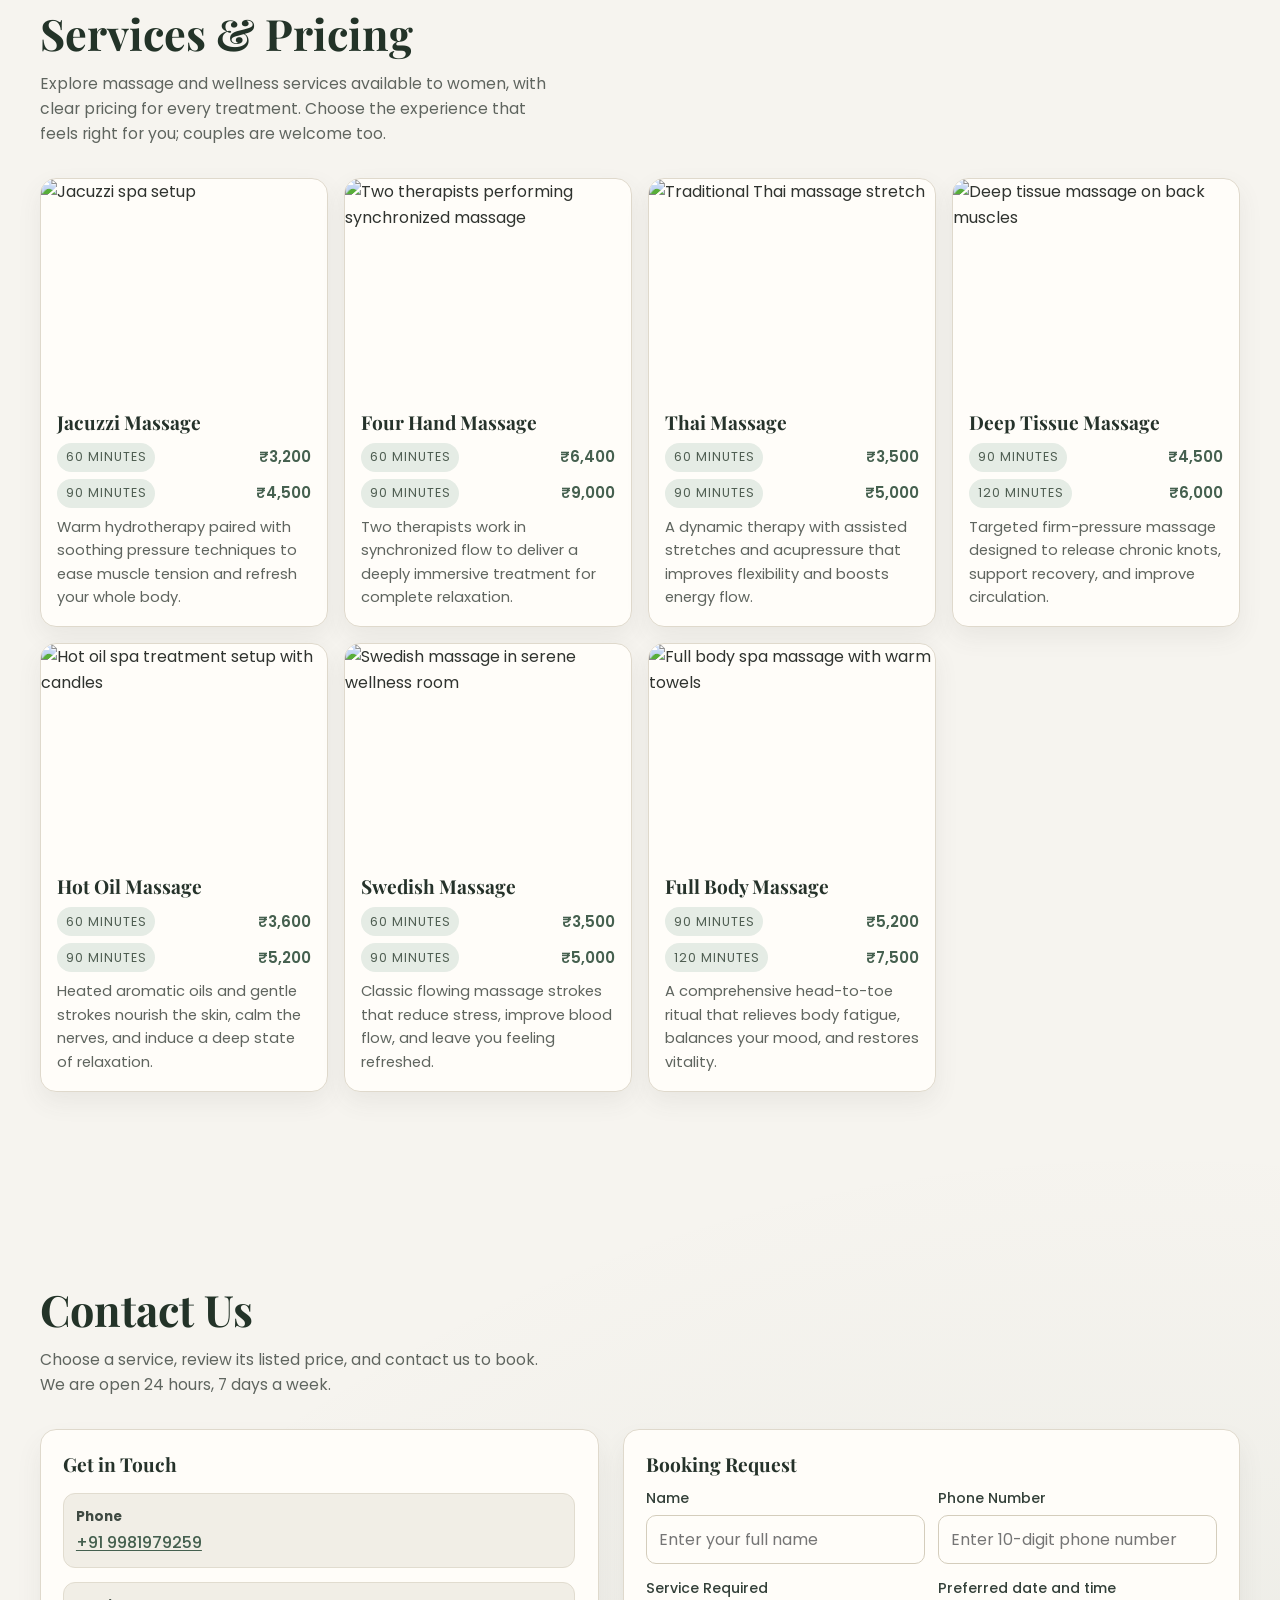
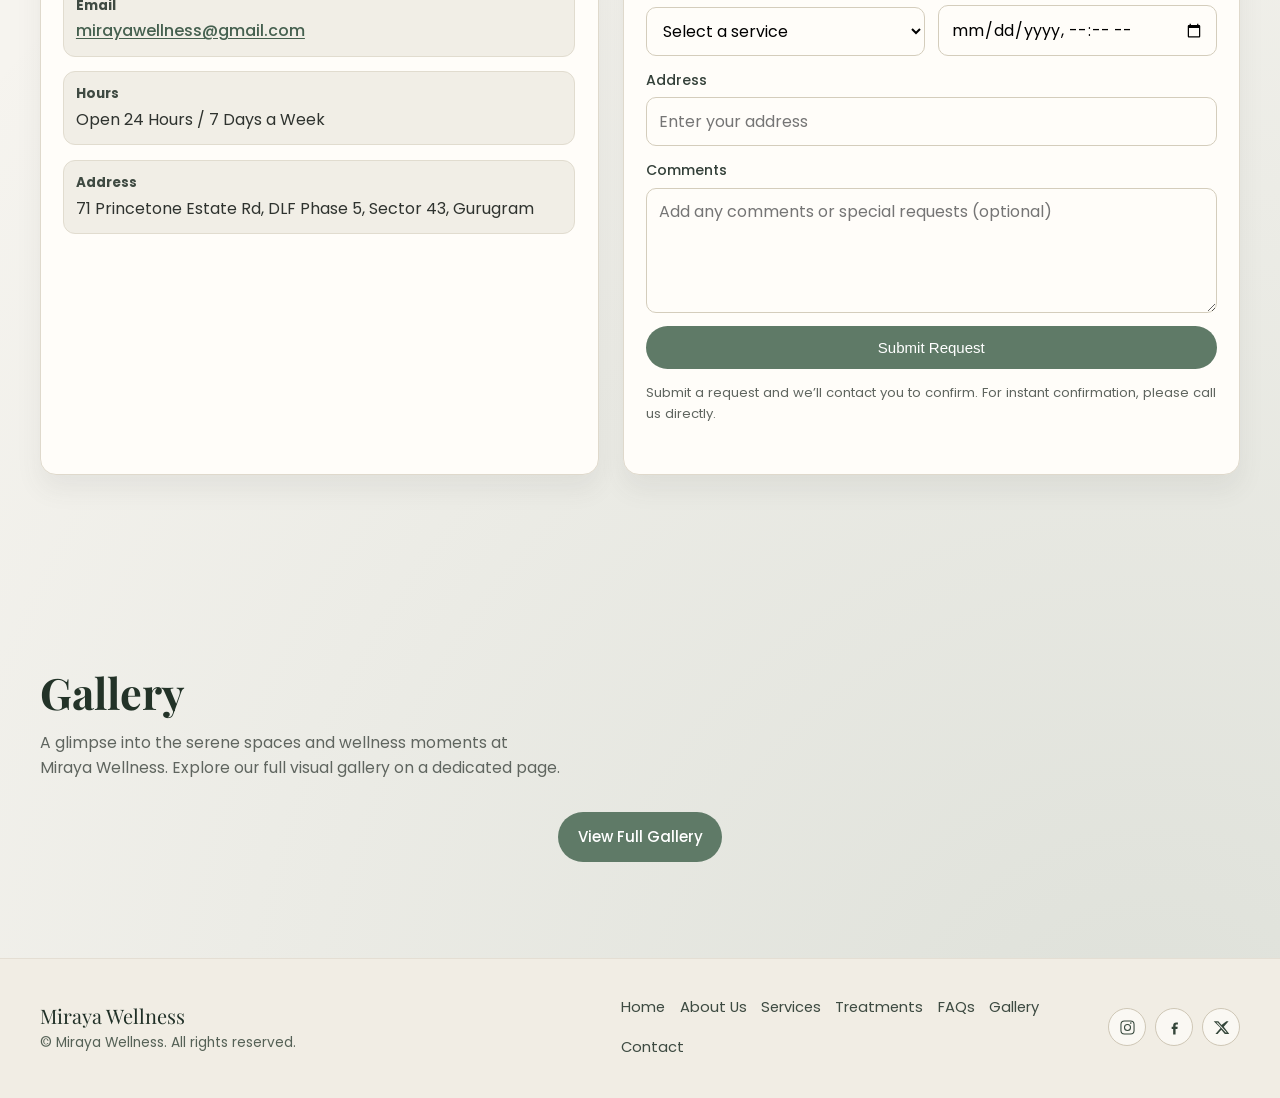
==== commit 1ba1da49: "few changes" ====
--- a/index.html
+++ b/index.html
@@ -4,7 +4,7 @@
   <meta charset="UTF-8" />
   <meta name="viewport" content="width=device-width, initial-scale=1.0" />
   <title>Miraya Wellness | Women's Spa & Wellness</title>
-  <meta name="description" content="Women-focused spa and wellness services at Miraya Wellness. Explore treatments with clear pricing and book 24/7. Couples are welcome." />
+  <meta name="description" content="Explore massage and wellness treatments at Miraya Wellness in Gurugram. Browse clear service pricing, learn about our approach, and request a booking." />
   <meta name="robots" content="index, follow" />
   <meta name="author" content="Miraya Wellness" />
   <meta name="theme-color" content="#5f7a67" />
@@ -19,14 +19,14 @@
   <meta property="og:type" content="website" />
   <meta property="og:site_name" content="Miraya Wellness" />
   <meta property="og:title" content="Miraya Wellness | Women's Spa & Wellness" />
-  <meta property="og:description" content="Women-focused spa and wellness services, clear treatment pricing, and 24/7 booking. Couples are welcome." />
+  <meta property="og:description" content="Explore massage and wellness treatments at Miraya Wellness in Gurugram. Browse clear service pricing and request a booking." />
   <meta property="og:url" content="https://www.mirayawellness.com/" />
   <meta property="og:image" content="https://images.unsplash.com/photo-1544161515-4ab6ce6db874?auto=format&fit=crop&w=1600&q=80" />
   <meta property="og:image:alt" content="Serene spa room at Miraya Wellness" />
 
   <meta name="twitter:card" content="summary_large_image" />
   <meta name="twitter:title" content="Miraya Wellness | Women's Spa & Wellness" />
-  <meta name="twitter:description" content="Women-focused spa and wellness services with clear pricing and 24/7 booking. Couples are welcome." />
+  <meta name="twitter:description" content="Explore massage and wellness treatments at Miraya Wellness in Gurugram, with clear service pricing and booking details." />
   <meta name="twitter:image" content="https://images.unsplash.com/photo-1544161515-4ab6ce6db874?auto=format&fit=crop&w=1600&q=80" />
   <link rel="preconnect" href="https://fonts.googleapis.com" />
   <link rel="preconnect" href="https://fonts.gstatic.com" crossorigin />
@@ -51,6 +51,8 @@
           <li><a href="#home">Home</a></li>
           <li><a href="#about">About Us</a></li>
           <li><a href="#services">Services</a></li>
+          <li><a href="treatments.html">Treatments</a></li>
+          <li><a href="faq.html">FAQs</a></li>
           <li><a href="gallery.html">Gallery</a></li>
           <li><a href="#contact">Contact</a></li>
         </ul>
@@ -125,7 +127,7 @@
           <h2 class="section-title">About Miraya Wellness</h2>
           <p class="section-subtitle">A welcoming space where women can make time for their well-being.</p>
           <p>Miraya Wellness puts women's comfort and wellness at the heart of every visit. From soft lighting and aromatic therapies to tranquil treatment spaces, our ambiance is designed to help you feel at ease.</p>
-          <p>Our full range of massage and wellness services is available to women, with treatment options and prices listed clearly so you can choose what suits you. Our professionally trained therapists offer thoughtful care, and couples are welcome to book too. We are here 24/7.</p>
+          <p>Our trained male therapists provide massage and wellness treatments with care, professionalism, and respect for your comfort and privacy. You can discuss your preferred pressure and focus areas before a session, and couples are welcome to book.</p>
         </article>
         <figure class="about-image reveal">
           <img src="https://images.unsplash.com/photo-1519823551278-64ac92734fb1?auto=format&fit=crop&w=1200&q=80" alt="Calming spa interior with warm lighting and towels" loading="lazy" />
@@ -303,6 +305,10 @@
                 <strong>Hours</strong>
                 Open 24 Hours / 7 Days a Week
               </li>
+              <li>
+                <strong>Address</strong>
+                71 Princetone Estate Rd, DLF Phase 5, Sector 43, Gurugram
+              </li>
             </ul>
           </article>
 
@@ -375,6 +381,8 @@
         <li><a href="#home">Home</a></li>
         <li><a href="#about">About Us</a></li>
         <li><a href="#services">Services</a></li>
+        <li><a href="treatments.html">Treatments</a></li>
+        <li><a href="faq.html">FAQs</a></li>
         <li><a href="gallery.html">Gallery</a></li>
         <li><a href="#contact">Contact</a></li>
       </ul>
--- a/assets/index.css
+++ b/assets/index.css
@@ -505,6 +505,47 @@
       margin-bottom: 1.5rem;
     }
 
+    .hero.content-hero {
+      min-height: 0;
+      display: block;
+      padding: 4.5rem 0 3rem;
+      background: var(--surface-soft);
+    }
+
+    .content-hero::after {
+      display: none;
+    }
+
+    .content-hero .eyebrow {
+      color: var(--primary-dark);
+    }
+
+    .content-hero h1 {
+      max-width: 18ch;
+      color: #233328;
+    }
+
+    body[data-theme="b"] .content-hero h1 {
+      color: #eef5ef;
+    }
+
+    .content-hero p {
+      max-width: 68ch;
+      color: var(--text-muted);
+      margin-bottom: 0;
+    }
+
+    .content-hero .btn-outline {
+      border-color: var(--border);
+      color: var(--text);
+      background: transparent;
+    }
+
+    .content-hero .btn-outline:hover {
+      border-color: var(--primary);
+      background: var(--surface);
+    }
+
     .hero-cta {
       display: flex;
       flex-wrap: wrap;
@@ -702,6 +743,118 @@
     .service-body p {
       color: var(--text-muted);
       font-size: 0.92rem;
+    }
+
+    .faq-list {
+      display: grid;
+      gap: 0.8rem;
+      max-width: 900px;
+    }
+
+    .faq-item,
+    .guide-card {
+      border: 1px solid var(--border);
+      border-radius: var(--radius-sm);
+      background: var(--surface);
+      box-shadow: 0 10px 24px rgba(71, 79, 72, 0.06);
+    }
+
+    .faq-item {
+      padding: 0 1.1rem;
+    }
+
+    .faq-item summary {
+      display: flex;
+      justify-content: space-between;
+      align-items: center;
+      gap: 1rem;
+      padding: 1rem 0;
+      color: var(--text);
+      font-weight: 600;
+      cursor: pointer;
+      list-style: none;
+    }
+
+    .faq-item summary::-webkit-details-marker {
+      display: none;
+    }
+
+    .faq-item summary::after {
+      content: "+";
+      color: var(--primary-dark);
+      font-size: 1.35rem;
+      font-weight: 400;
+      line-height: 1;
+    }
+
+    .faq-item[open] summary::after {
+      content: "−";
+    }
+
+    .faq-item summary:focus-visible {
+      outline: 2px solid var(--accent);
+      outline-offset: 4px;
+    }
+
+    .faq-answer {
+      padding: 0 0 1rem;
+      color: var(--text-muted);
+    }
+
+    .guide-grid {
+      display: grid;
+      gap: 1rem;
+      grid-template-columns: repeat(auto-fit, minmax(250px, 1fr));
+    }
+
+    .guide-card {
+      padding: 1.2rem;
+    }
+
+    .guide-card h2,
+    .guide-card h3 {
+      margin-bottom: 0.55rem;
+      color: var(--text);
+      font-family: "Playfair Display", serif;
+      font-size: 1.35rem;
+      line-height: 1.3;
+    }
+
+    .guide-card p {
+      color: var(--text-muted);
+      font-size: 0.93rem;
+    }
+
+    .guide-card p + p {
+      margin-top: 0.65rem;
+    }
+
+    .info-callout {
+      max-width: 900px;
+      margin-top: 1.5rem;
+      padding: 1rem 1.15rem;
+      border: 1px solid var(--border);
+      border-left: 4px solid var(--accent);
+      border-radius: var(--radius-sm);
+      background: var(--surface-soft);
+      color: var(--text-muted);
+    }
+
+    .page-cta {
+      display: flex;
+      flex-wrap: wrap;
+      align-items: center;
+      justify-content: space-between;
+      gap: 1rem;
+      margin-top: 2rem;
+      padding: 1.2rem;
+      border: 1px solid var(--border);
+      border-radius: var(--radius);
+      background: var(--surface);
+    }
+
+    .page-cta p {
+      color: var(--text-muted);
     }
 
     .contact-card,
@@ -943,6 +1096,11 @@
         padding: 0;
       }
 
+      .hero.content-hero {
+        min-height: 0;
+        padding: 5.5rem 0 4rem;
+      }
+
       .nav-links a {
         padding: 0.6rem 0.75rem;
       }
@@ -996,9 +1154,82 @@
       .booking-form-wide {
         grid-column: auto;
       }
+
+      .hero .hero-carousel-controls {
+        inset: auto 0 1rem;
+        transform: none;
+      }
+    }
+
+    @media (min-width: 760px) and (max-width: 1239px) {
+      .menu-toggle {
+        display: inline-flex;
+      }
+
+      .nav-links,
+      .nav-links.open {
+        position: absolute;
+        left: 1rem;
+        right: 1rem;
+        top: calc(var(--header-h) - 2px);
+        display: none;
+        background: var(--surface);
+        border: 1px solid var(--border);
+        border-radius: var(--radius-sm);
+        box-shadow: var(--shadow);
+        padding: 0.85rem;
+      }
+
+      body[data-theme="b"] .nav-links,
+      body[data-theme="b"] .nav-links.open {
+        background: #1b2420;
+        border-color: #3a4a41;
+      }
+
+      .nav-links.open {
+        display: grid;
+        gap: 0.2rem;
+      }
+
+      .header-actions .btn {
+        display: none;
+      }
     }
 
     @media (max-width: 430px) {
+      .header-wrap {
+        gap: 0.35rem;
+      }
+
+      .brand {
+        gap: 0.35rem;
+      }
+
+      .brand-mark {
+        height: 50px;
+        max-width: 64px;
+      }
+
+      .brand-name {
+        font-size: 0.88rem;
+      }
+
+      .menu-toggle {
+        width: 40px;
+        height: 40px;
+        flex: 0 0 40px;
+      }
+
+      .header-actions {
+        gap: 0.3rem;
+      }
+
+      .theme-switch {
+        padding: 0.35rem 0.45rem;
+        font-size: 0.72rem;
+        white-space: nowrap;
+      }
+
       .whatsapp-float {
         width: 52px;
         height: 52px;
